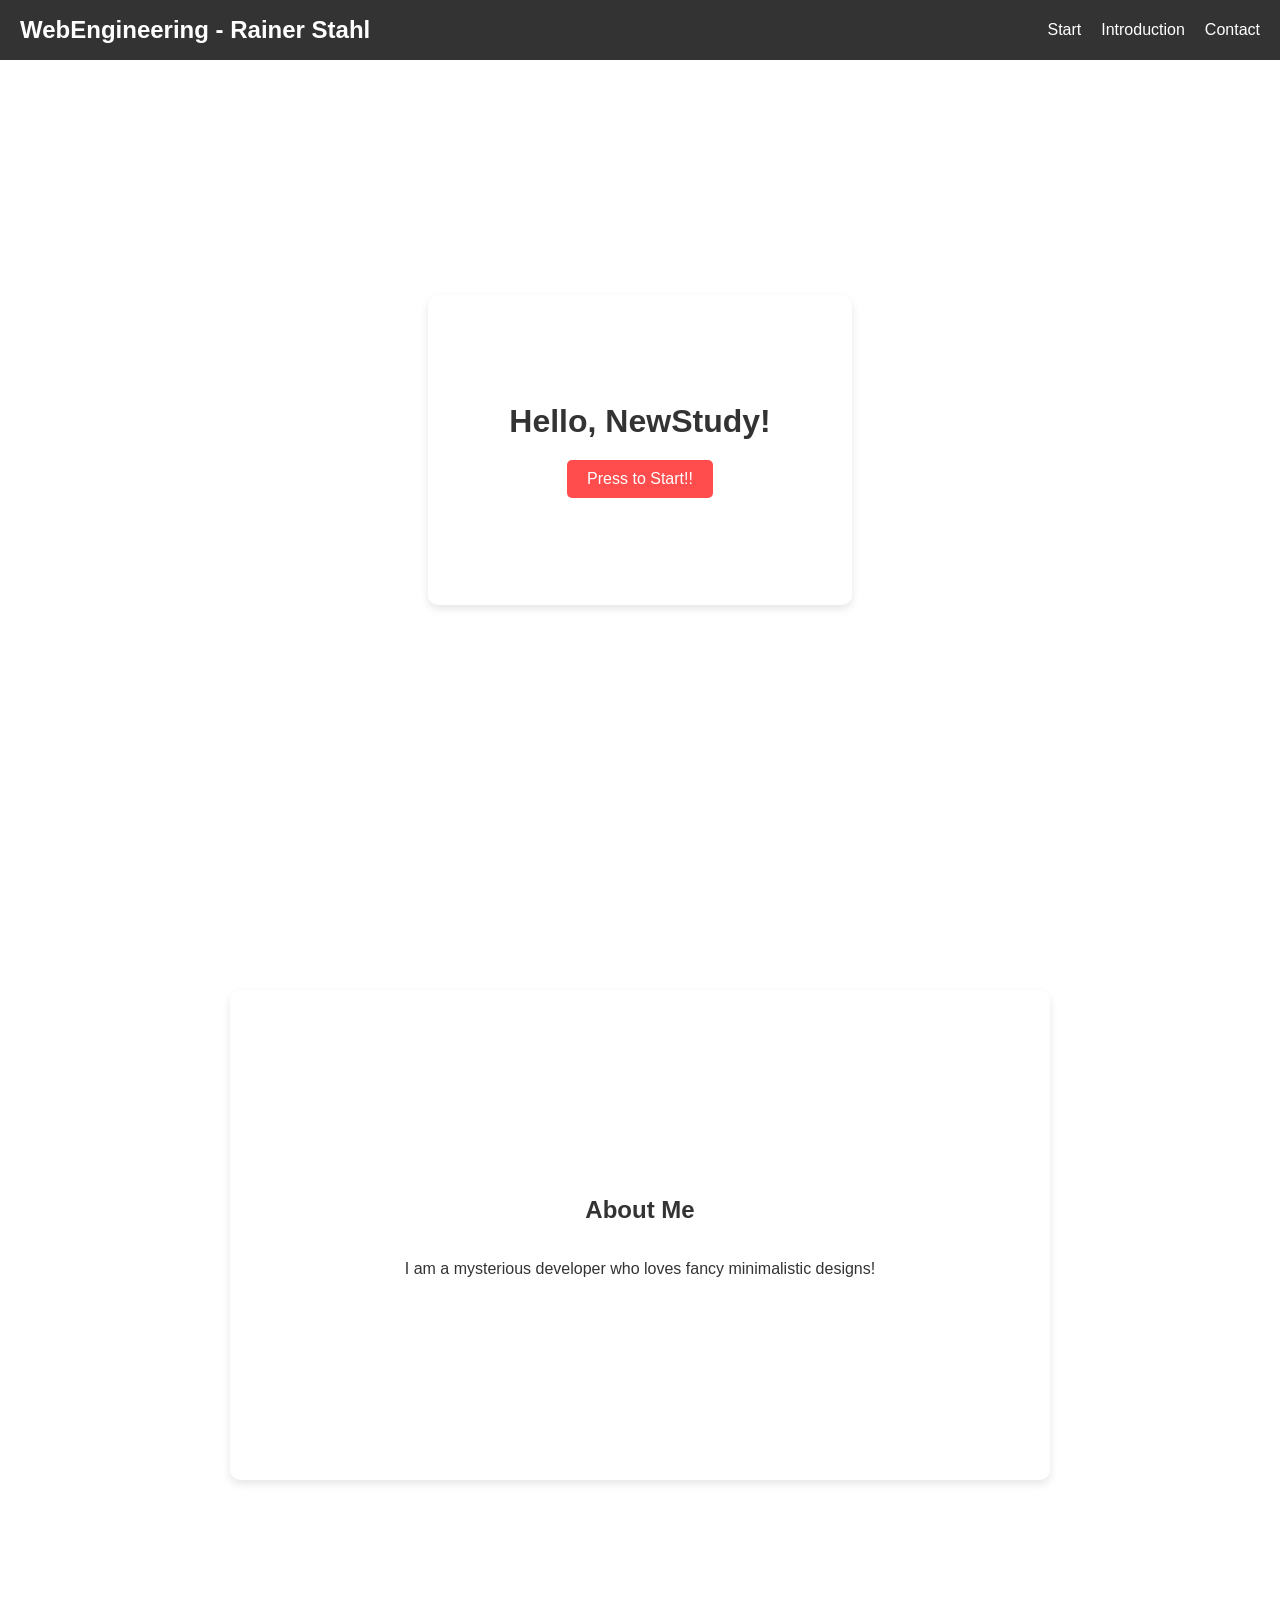
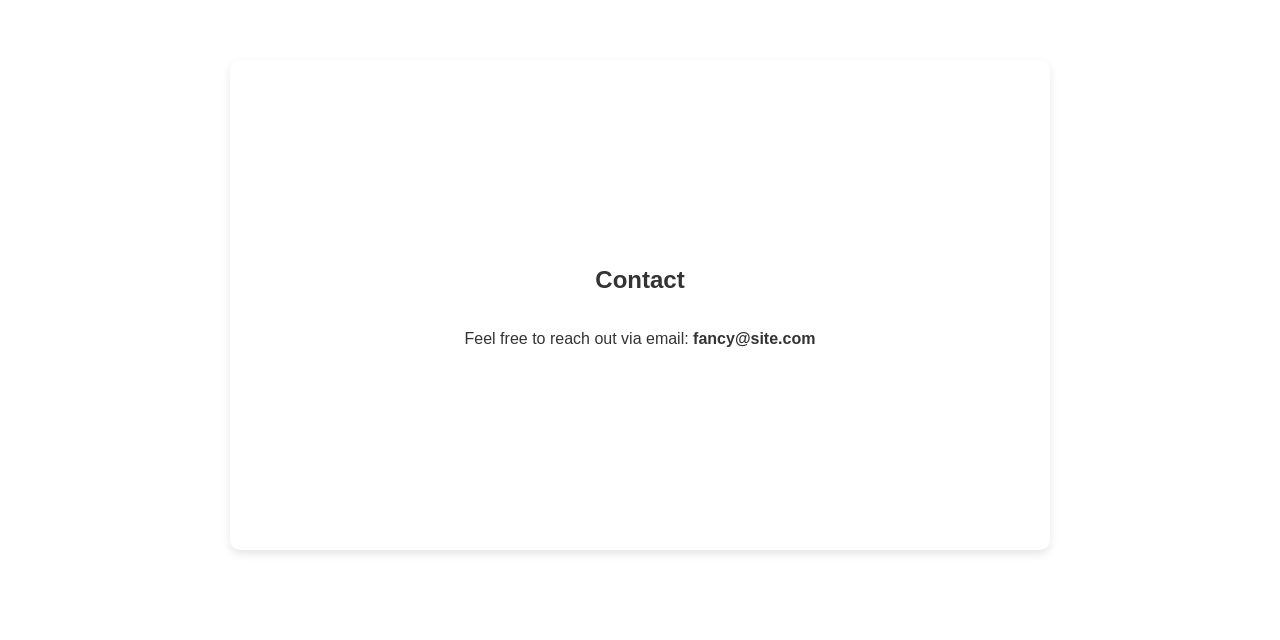
==== index.html @ 2dff8573 "Initial Commit" ====
<!DOCTYPE html>
<html lang="en">
<head>
  <meta charset="UTF-8" />
  <meta name="viewport" content="width=device-width, initial-scale=1.0"/>
  <title>About me! Assignment</title>
  <!-- Link to your external stylesheet -->
  <link rel="stylesheet" href="styles.css" />
</head>
<body>
  <!-- Navigation Bar -->
  <nav>
    <div class="logo">WebEngineering - Rainer Stahl</div>
    <ul>
      <li><a href="#home">Start</a></li>
      <li><a href="#about">Introduction</a></li>
      <li><a href="#contact">Contact</a></li>
      </li>
    </ul>
  </nav>

  <!-- FIRST PAGE -->
<div id="home-section">
  <div id="container">
    <div id="content-box">
      <h1>Hello, NewStudy!</h1>
      <button class="scroll-button">Press to Start!!</button>
    </div>
  </div>
</div>

<!-- ADDITIONAL CONTENT BOXES -->
<div id="about" class="content-section hidden">
  <h2>About Me</h2>
  <p>I am a mysterious developer who loves fancy minimalistic designs!</p>
  <button class="scroll-button">Jump to exercises</button>
</div>

<div id="contact" class="content-section hidden">
  <h2>Contact</h2>
  <p>Feel free to reach out via email: <strong>fancy@site.com</strong></p>
</div>


  <!-- JavaScript file -->
  <script src="scripts.js"></script>
</body>
</html>
---- styles.css ----
/* 1) Reset default margins/paddings */
html, body {
  margin: 0;
  padding: 0;
  box-sizing: border-box;
}

/* 2) Body fills the viewport; fix the background image */
body {
  min-height: 100vh;
  display: flex;
  flex-direction: column;

  /* Background image setup */
  background-image: url('https://img.freepik.com/free-vector/dark-hexagonal-background-with-gradient-color_79603-1409.jpg');
  background-size: cover;
  background-position: center;
  background-repeat: no-repeat;
  background-attachment: fixed;

  font-family: Arial, sans-serif;
}

/* 3) Navigation bar fixed at the top */
nav {
  background-color: rgba(0, 0, 0, 0.8);
  color: #fff;
  height: 60px;

  position: fixed;
  top: 0;
  left: 0;
  right: 0;

  display: flex;
  justify-content: space-between;
  align-items: center;

  padding: 0 20px;
  z-index: 999;
}

nav .logo {
  font-size: 1.5em;
  font-weight: bold;
}

nav ul {
  list-style: none;
  margin: 0;
  padding: 0;
  display: flex;
  gap: 20px;
}

nav ul li {
  display: inline;
}

/* Make nav links look like clickable items */
nav ul li a,
.nav-button {
  color: #fff;
  text-decoration: none;
  font-size: 1em;
  transition: color 0.3s ease;
  border: none;
  background: none;
  cursor: pointer;
  padding: 0;
  margin: 0;
}

nav ul li a:hover,
.nav-button:hover {
  color: #ffa500;
}

/* 4) Home section: fill the viewport */
#home-section {
  min-height: 100vh;
  /* This ensures the background or container fills the page. */
  display: flex;
  flex-direction: column;
  justify-content: center;
  align-items: center;
}


/* Make sure container is centered within that viewport space */
#container {
  /* Remove padding-top: 60px if you're handling it at #home-section */
  display: flex;
  justify-content: center;
  align-items: center;
}


/* 5) Main content box for the home section */
#content-box {
  width: 30vw;
  height: 30vh;
  display: flex;
  justify-content: center;
  flex-direction: column;
  align-items: center;
  text-align: center;
  padding: 20px;
  background: rgba(255, 255, 255, 1);
  border-radius: 10px;
  box-shadow: 0 4px 8px rgba(0, 0, 0, 0.1);
}

h1 {
  color: #333;
  margin-bottom: 10px;
}

/* NextButton */
button {
  padding: 10px 20px;
  margin-top: 10px;
  margin-bottom: 20px;
  border: none;
  background-color: #ff4d4d;
  color: white;
  cursor: pointer;
  font-size: 16px;
  border-radius: 5px;
  transition: background-color 0.3s;
}

button:hover {
  background-color: #e74c3c;
}

/* 7) Additional Content Boxes - hidden by default, slide in on scroll */
.content-section {
  /* Large centered box with golden ratio width ~ 61.8% */
  width: 61vw; /* Matches new size */
  height: 50vh; /* Matches new size */
  display: flex;
  justify-content: center;
  align-items: center;
  margin: 10vh auto; /* Adds spacing for scroll effect */
  padding: 20px;
  flex-direction: column;

  /* Similar style as #content-box */
  background: rgba(255, 255, 255, 1);
  border-radius: 10px;
  box-shadow: 0 4px 8px rgba(0, 0, 0, 0.1);

  text-align: center;
  color: #333;
}

/* Start hidden and slightly "below" (or you could do left/right) */
.hidden {
  opacity: 0;
  transform: translateY(20vh); /* Move from below */
  transition: opacity 0.8s ease, transform 0.8s ease;
}

/* When visible, transition to fully visible, no offset */
.visible {
  opacity: 1;
  transform: translateY(0);
}

/* Optional smooth scrolling for in-page anchor links */
html {
  scroll-behavior: smooth;
}
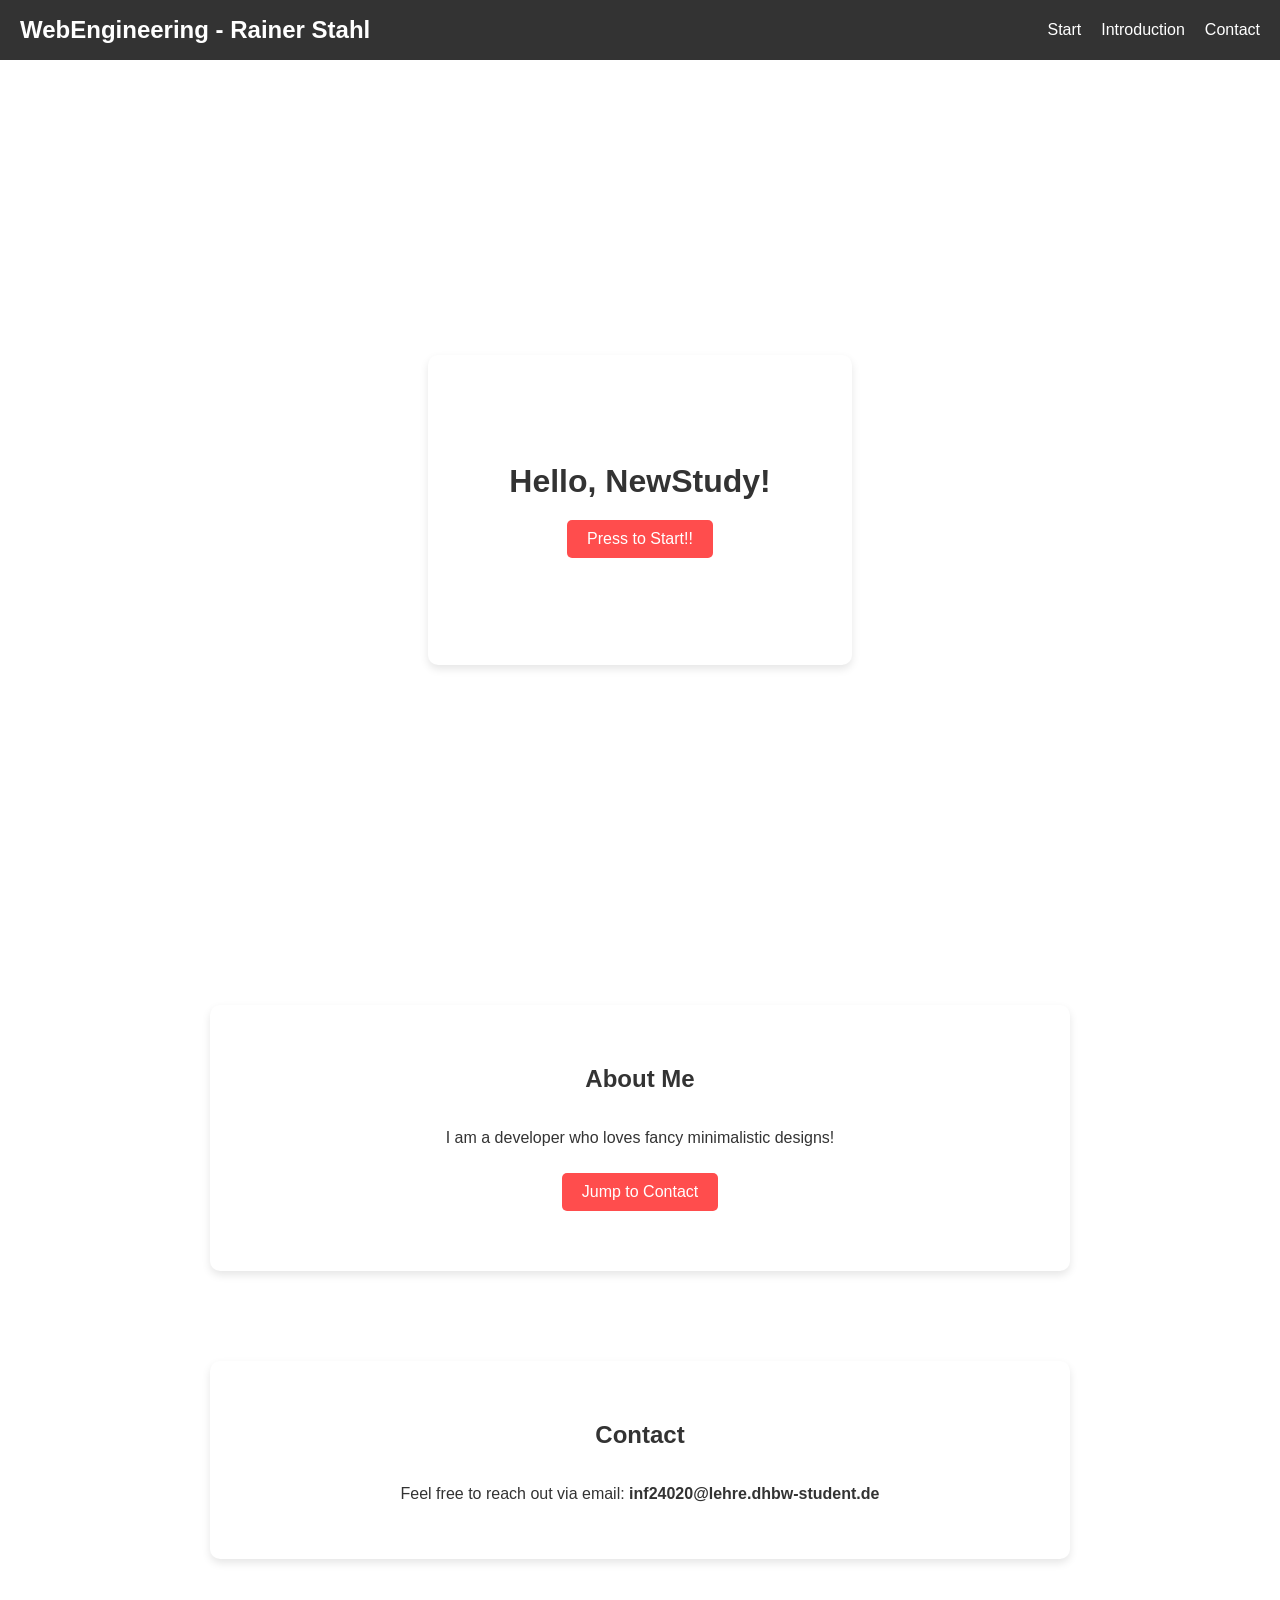
==== commit 97ad4e4e: "Improved Design" ====
--- a/index.html
+++ b/index.html
@@ -3,46 +3,44 @@
 <head>
   <meta charset="UTF-8" />
   <meta name="viewport" content="width=device-width, initial-scale=1.0"/>
-  <title>About me! Assignment</title>
-  <!-- Link to your external stylesheet -->
+  <title>About Me! Assignment</title>
   <link rel="stylesheet" href="styles.css" />
+  <script src="scripts.js"></script>
+  <script src="PageNavigator.js"></script>
 </head>
 <body>
   <!-- Navigation Bar -->
   <nav>
     <div class="logo">WebEngineering - Rainer Stahl</div>
     <ul>
-      <li><a href="#home">Start</a></li>
+      <li><a href="#home-section">Start</a></li>
       <li><a href="#about">Introduction</a></li>
       <li><a href="#contact">Contact</a></li>
-      </li>
     </ul>
   </nav>
 
   <!-- FIRST PAGE -->
-<div id="home-section">
-  <div id="container">
+  <div id="home-section">
     <div id="content-box">
       <h1>Hello, NewStudy!</h1>
+      <!-- Same scroll-button class as the others -->
       <button class="scroll-button">Press to Start!!</button>
     </div>
   </div>
-</div>
 
-<!-- ADDITIONAL CONTENT BOXES -->
-<div id="about" class="content-section hidden">
-  <h2>About Me</h2>
-  <p>I am a mysterious developer who loves fancy minimalistic designs!</p>
-  <button class="scroll-button">Jump to exercises</button>
-</div>
+  <!-- ADDITIONAL CONTENT BOXES -->
+  <div id="about" class="content-section hidden">
+    <h2>About Me</h2>
+    <p>I am a developer who loves fancy minimalistic designs!</p>
+    <button class="scroll-button">Jump to Contact</button>
+  </div>
 
-<div id="contact" class="content-section hidden">
-  <h2>Contact</h2>
-  <p>Feel free to reach out via email: <strong>fancy@site.com</strong></p>
-</div>
+  <div id="contact" class="content-section hidden">
+    <h2>Contact</h2>
+    <p>Feel free to reach out via email: <strong>inf24020@lehre.dhbw-student.de</strong></p>
+    <button class="scroll-button">No More Sections</button> <!-- Will be hidden in JS -->
+  </div>
 
-
-  <!-- JavaScript file -->
-  <script src="scripts.js"></script>
+  
 </body>
 </html>
--- a/styles.css
+++ b/styles.css
@@ -5,7 +5,7 @@
   box-sizing: border-box;
 }
 
-/* 2) Body fills the viewport; fix the background image */
+/* 2) Body with full height; background image is fixed */
 body {
   min-height: 100vh;
   display: flex;
@@ -28,9 +28,7 @@
   height: 60px;
 
   position: fixed;
-  top: 0;
-  left: 0;
-  right: 0;
+  top: 0; left: 0; right: 0;
 
   display: flex;
   justify-content: space-between;
@@ -53,11 +51,6 @@
   gap: 20px;
 }
 
-nav ul li {
-  display: inline;
-}
-
-/* Make nav links look like clickable items */
 nav ul li a,
 .nav-button {
   color: #fff;
@@ -67,8 +60,6 @@
   border: none;
   background: none;
   cursor: pointer;
-  padding: 0;
-  margin: 0;
 }
 
 nav ul li a:hover,
@@ -76,35 +67,26 @@
   color: #ffa500;
 }
 
-/* 4) Home section: fill the viewport */
+/* 4) Home section: fill the viewport; center its contents */
 #home-section {
-  min-height: 100vh;
-  /* This ensures the background or container fills the page. */
+  min-height: 100vh; /* fills entire viewport */
   display: flex;
   flex-direction: column;
   justify-content: center;
   align-items: center;
+  padding-top: 60px; /* ensures content isn't behind the fixed navbar */
 }
 
-
-/* Make sure container is centered within that viewport space */
-#container {
-  /* Remove padding-top: 60px if you're handling it at #home-section */
+/* 5) Main content box in the home section */
+#content-box {
+  width: 30vw;
+  min-height: 30vh;
   display: flex;
+  flex-direction: column;
   justify-content: center;
   align-items: center;
-}
+  text-align: center;
 
-
-/* 5) Main content box for the home section */
-#content-box {
-  width: 30vw;
-  height: 30vh;
-  display: flex;
-  justify-content: center;
-  flex-direction: column;
-  align-items: center;
-  text-align: center;
   padding: 20px;
   background: rgba(255, 255, 255, 1);
   border-radius: 10px;
@@ -116,7 +98,7 @@
   margin-bottom: 10px;
 }
 
-/* NextButton */
+/* Buttons */
 button {
   padding: 10px 20px;
   margin-top: 10px;
@@ -134,41 +116,38 @@
   background-color: #e74c3c;
 }
 
-/* 7) Additional Content Boxes - hidden by default, slide in on scroll */
+/* 6) Additional Content Sections: hidden by default, revealed on scroll */
 .content-section {
-  /* Large centered box with golden ratio width ~ 61.8% */
-  width: 61vw; /* Matches new size */
-  height: 50vh; /* Matches new size */
+  /* Let height expand naturally to fit content by removing fixed 50vh. */
+  width: 61vw;
+  margin: 5vh auto; /* a bit less margin so the section is more visible */
+  padding: 40px;    /* more comfortable padding */
   display: flex;
-  justify-content: center;
+  flex-direction: column;
   align-items: center;
-  margin: 10vh auto; /* Adds spacing for scroll effect */
-  padding: 20px;
-  flex-direction: column;
+  text-align: center;
 
-  /* Similar style as #content-box */
   background: rgba(255, 255, 255, 1);
   border-radius: 10px;
   box-shadow: 0 4px 8px rgba(0, 0, 0, 0.1);
 
-  text-align: center;
   color: #333;
 }
 
-/* Start hidden and slightly "below" (or you could do left/right) */
+/* Hidden state: starts invisible and shifted downward */
 .hidden {
   opacity: 0;
-  transform: translateY(20vh); /* Move from below */
+  transform: translateY(20vh);
   transition: opacity 0.8s ease, transform 0.8s ease;
 }
 
-/* When visible, transition to fully visible, no offset */
+/* Become fully visible when .visible is added */
 .visible {
   opacity: 1;
   transform: translateY(0);
 }
 
-/* Optional smooth scrolling for in-page anchor links */
+/* Optional smooth scrolling for anchor links */
 html {
   scroll-behavior: smooth;
 }
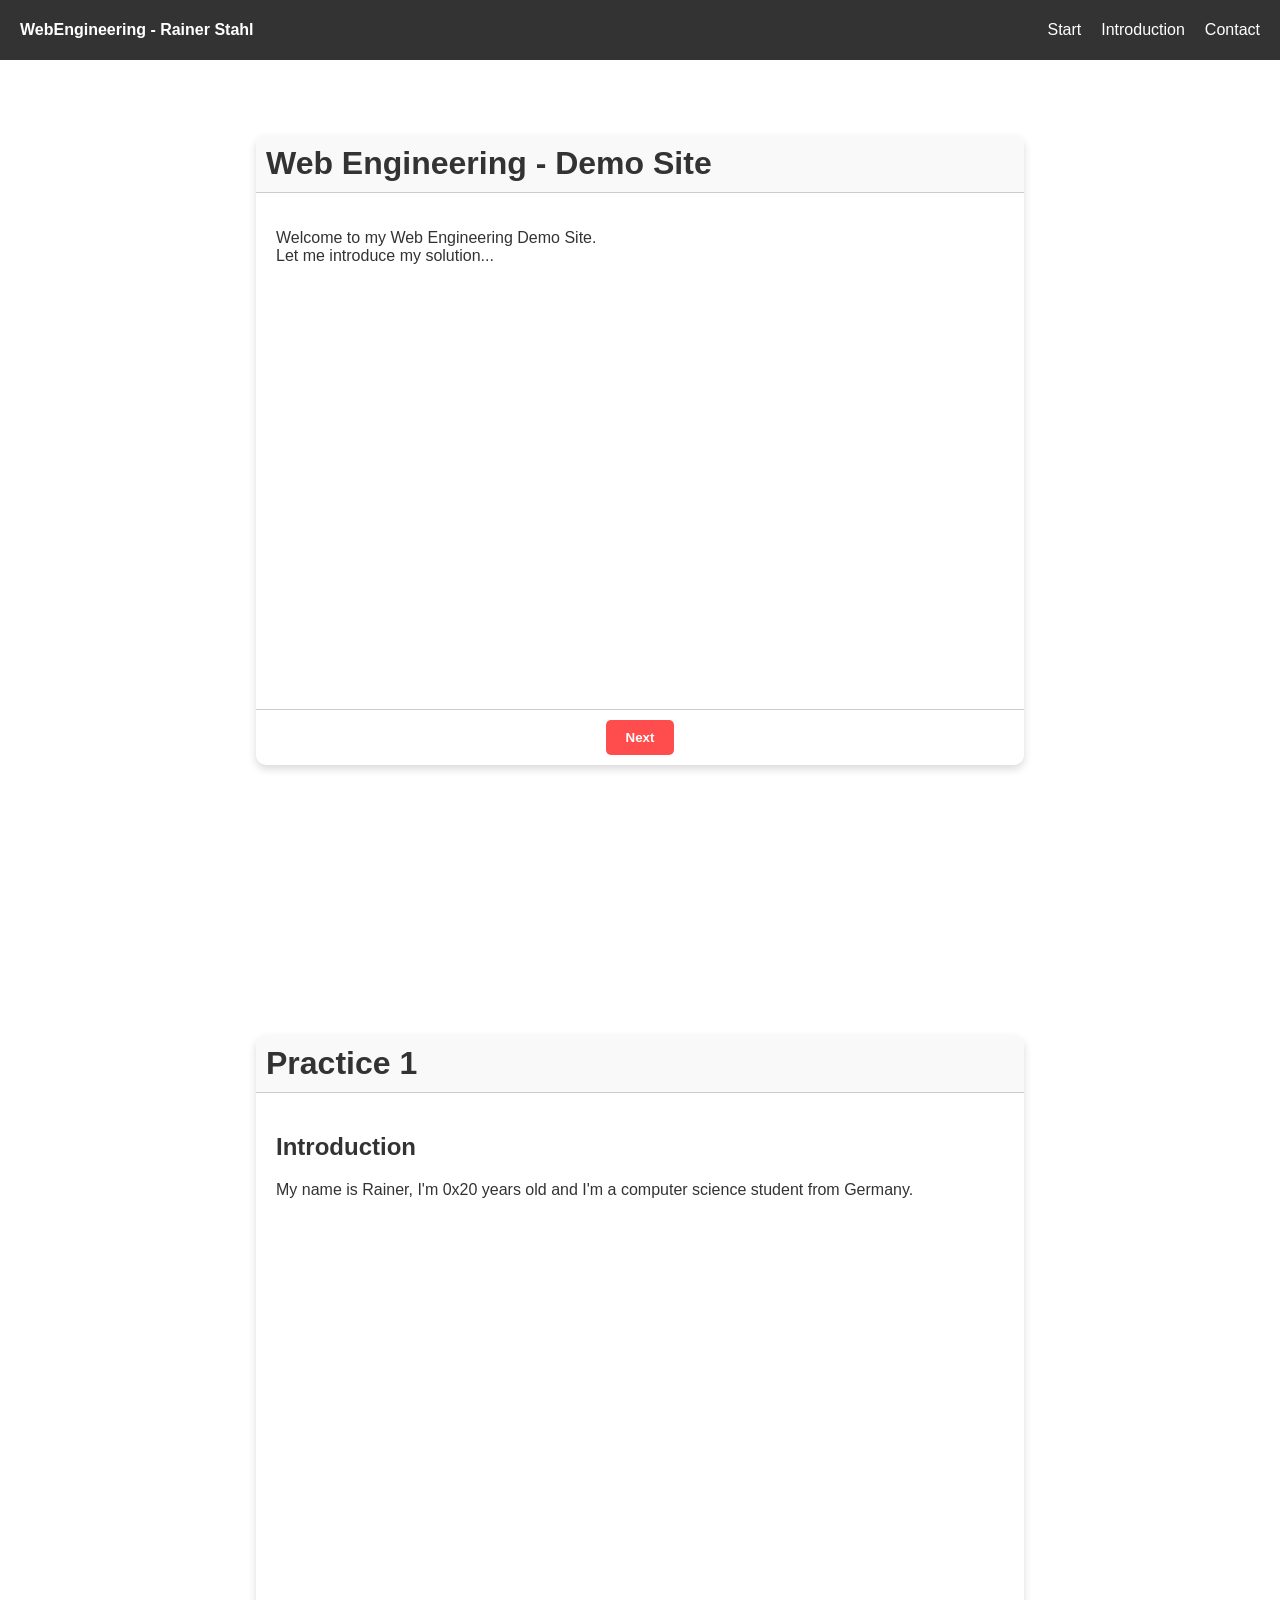
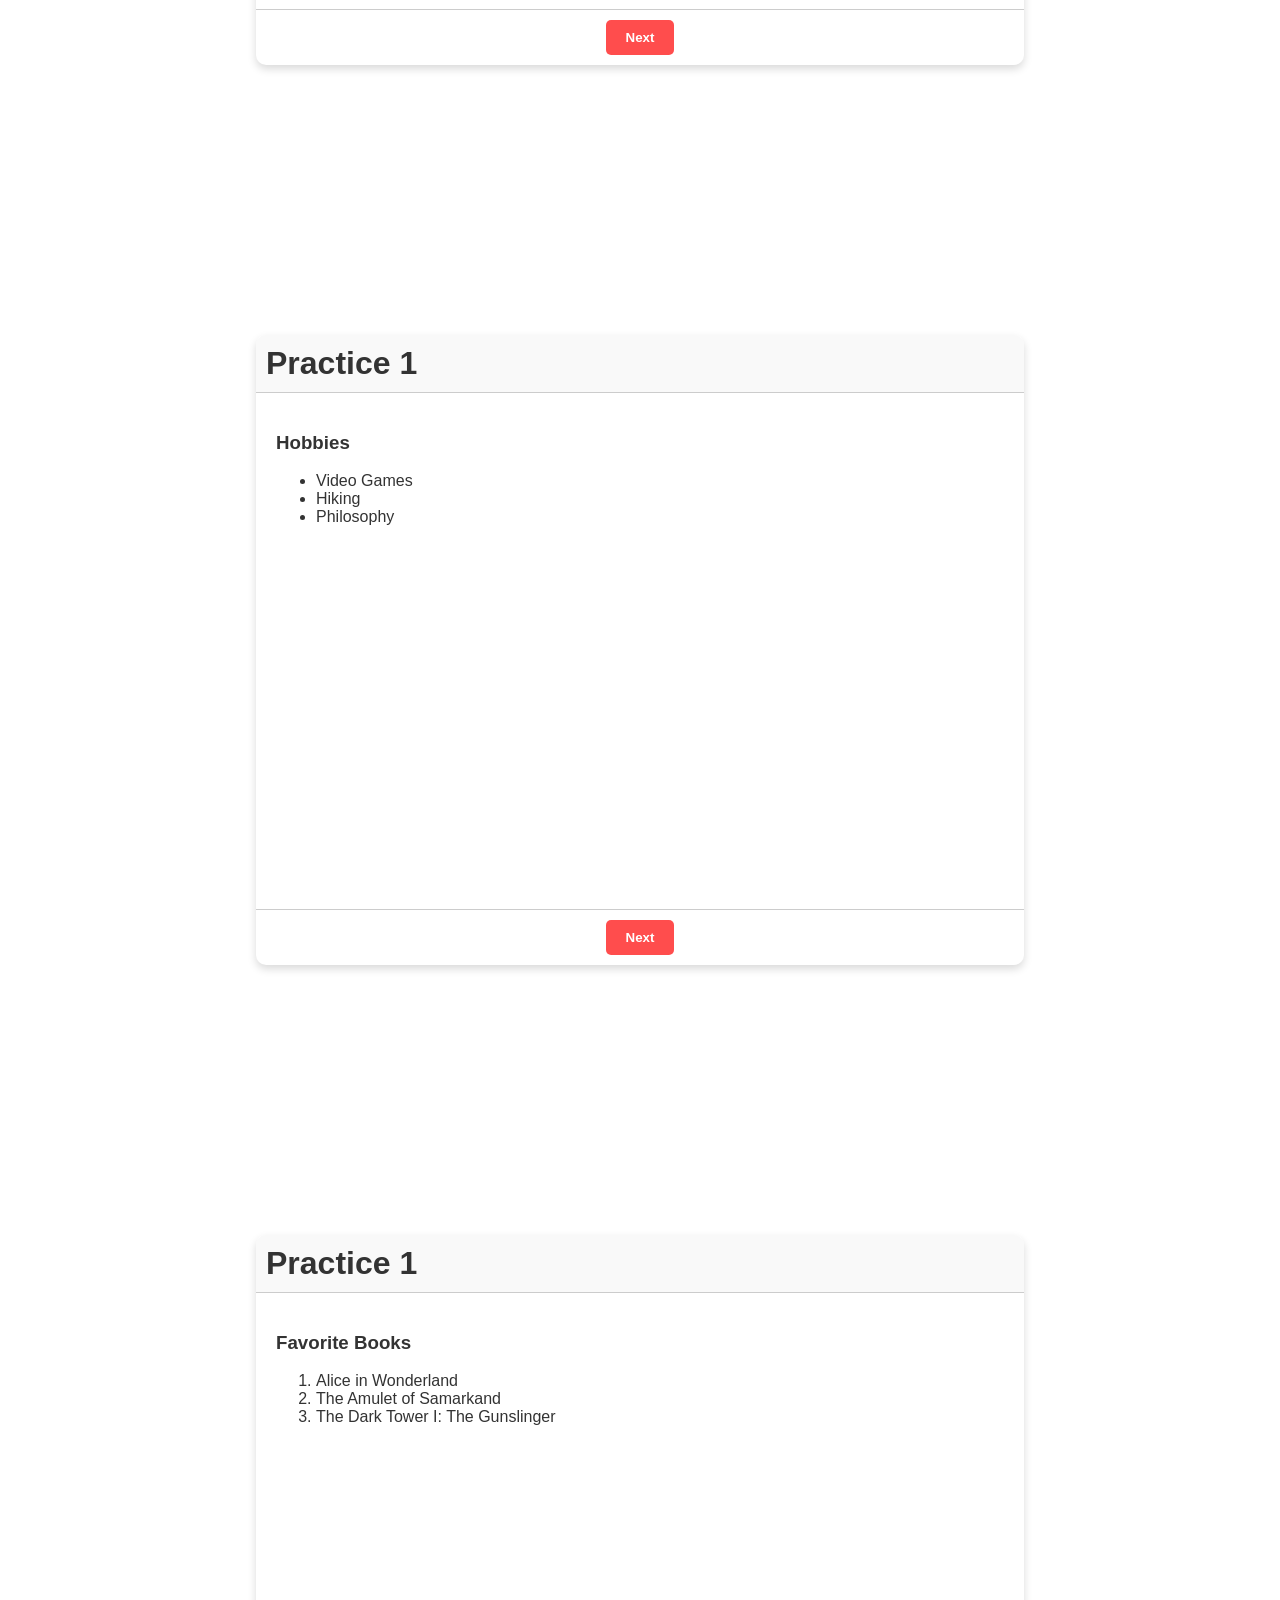
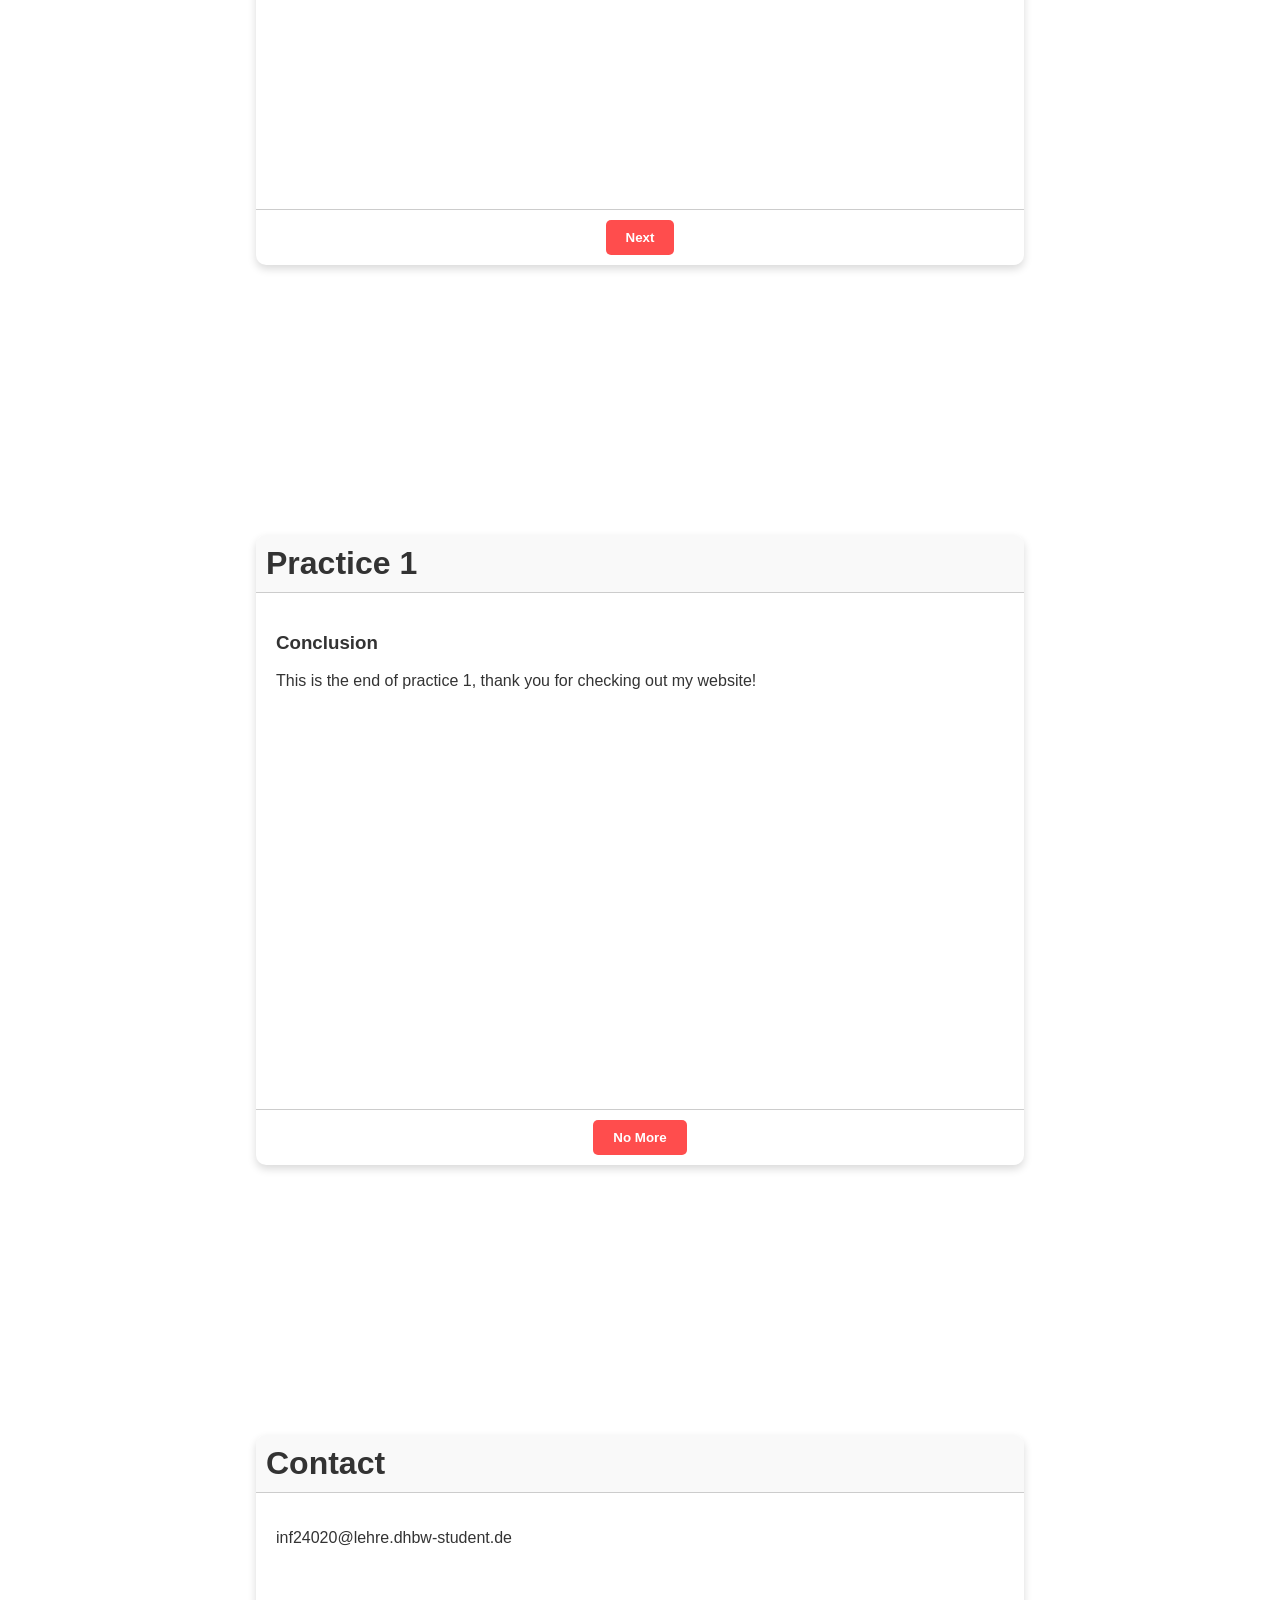
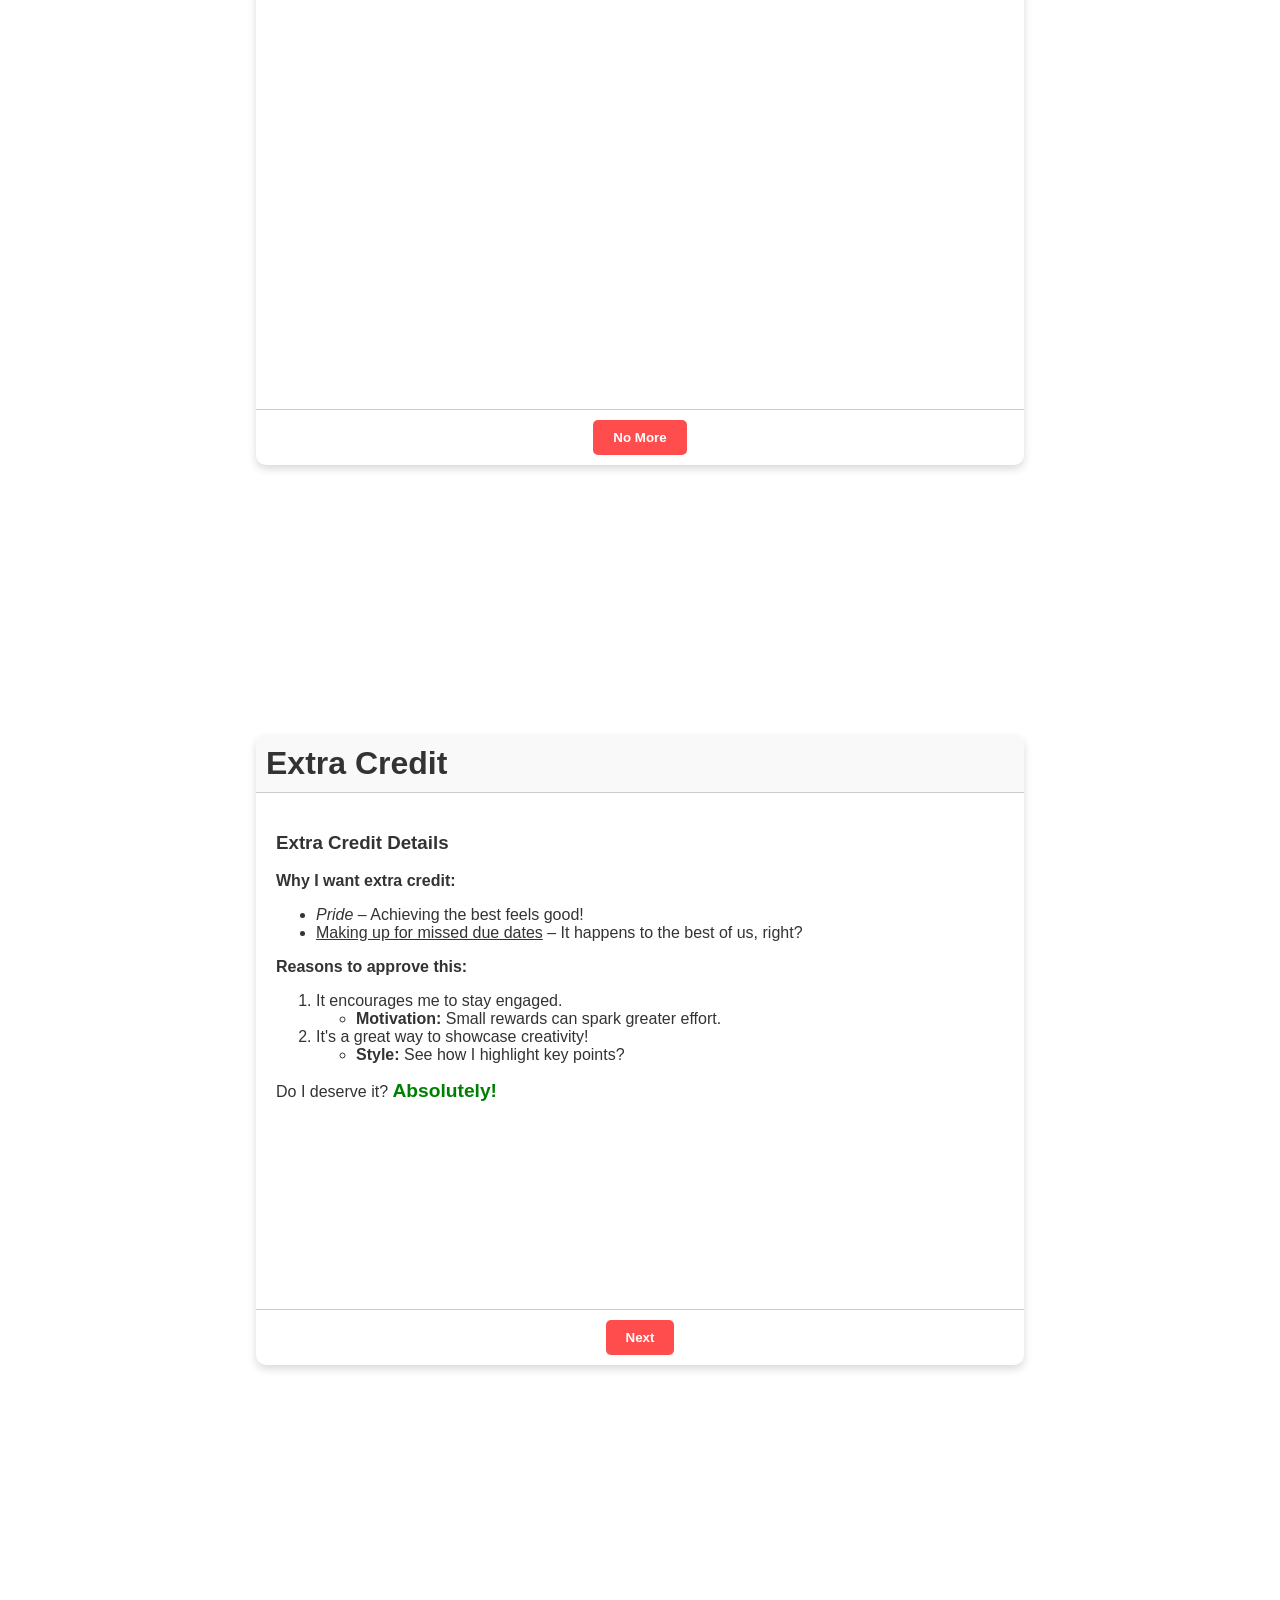
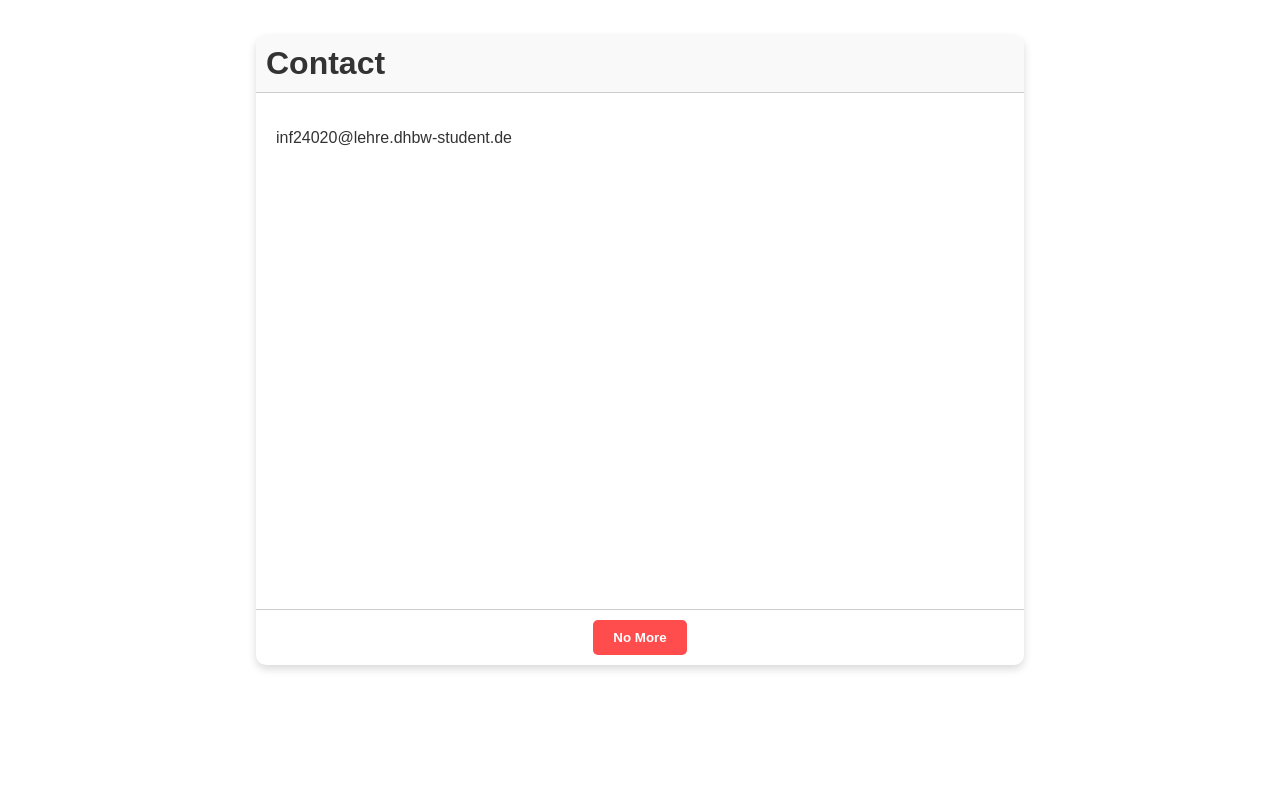
==== commit 4f829b1d: "Solved practice 1" ====
--- a/index.html
+++ b/index.html
@@ -3,44 +3,171 @@
 <head>
   <meta charset="UTF-8" />
   <meta name="viewport" content="width=device-width, initial-scale=1.0"/>
-  <title>About Me! Assignment</title>
+  <title>About me! Assignment</title>
   <link rel="stylesheet" href="styles.css" />
-  <script src="scripts.js"></script>
-  <script src="PageNavigator.js"></script>
+  <script src="PageNavigator.js" defer></script>
 </head>
 <body>
-  <!-- Navigation Bar -->
   <nav>
     <div class="logo">WebEngineering - Rainer Stahl</div>
     <ul>
-      <li><a href="#home-section">Start</a></li>
+      <li><a href="#home">Start</a></li>
       <li><a href="#about">Introduction</a></li>
       <li><a href="#contact">Contact</a></li>
     </ul>
   </nav>
 
-  <!-- FIRST PAGE -->
-  <div id="home-section">
-    <div id="content-box">
-      <h1>Hello, NewStudy!</h1>
-      <!-- Same scroll-button class as the others -->
-      <button class="scroll-button">Press to Start!!</button>
+  <section id="home" class="snap-section">
+    <div class="content-box">
+      <div class="title-area">
+        <!-- First Box Title Updated Here -->
+        <div class="title-text">Web Engineering - Demo Site</div>
+      </div>
+      <div class="main-content">
+        <!-- Put your own content here -->
+        <p>Welcome to my Web Engineering Demo Site. <br> Let me introduce my solution...</p>
+      </div>
+      <div class="button-area">
+        <button class="scroll-button">Next</button>
+      </div>
+    </div>
+  </section>
+
+  <section id="practice-1-intro" class="snap-section">
+  <div class="content-box">
+    <div class="title-area">
+      <div class="title-text">Practice 1</div>
+    </div>
+    <div class="main-content">
+      <h2>Introduction</h2>
+      <p>My name is Rainer, I'm 0x20 years old and I'm a computer science student from Germany.</p>
+    </div>
+    <div class="button-area">
+      <button class="scroll-button">Next</button>
     </div>
   </div>
+</section>
+<section id="practice-1-hobbies" class="snap-section">
+  <div class="content-box">
+    <div class="title-area">
+      <div class="title-text">Practice 1</div>
+    </div>
+    <div class="main-content">
+      <h3>Hobbies</h3>
+      <ul>
+        <li>Video Games</li>
+        <li>Hiking</li>
+        <li>Philosophy</li>
+      </ul>
+    </div>
+    <div class="button-area">
+      <button class="scroll-button">Next</button>
+    </div>
+  </div>
+</section>
 
-  <!-- ADDITIONAL CONTENT BOXES -->
-  <div id="about" class="content-section hidden">
-    <h2>About Me</h2>
-    <p>I am a developer who loves fancy minimalistic designs!</p>
-    <button class="scroll-button">Jump to Contact</button>
+<section id="practice-1-books" class="snap-section">
+  <div class="content-box">
+    <div class="title-area">
+      <div class="title-text">Practice 1</div>
+    </div>
+    <div class="main-content">
+      <h3>Favorite Books</h3>
+      <ol>
+        <li>Alice in Wonderland</li>
+        <li>The Amulet of Samarkand</li>
+        <li>The Dark Tower I: The Gunslinger</li>
+      </ol>
+    </div>
+    <div class="button-area">
+      <button class="scroll-button">Next</button>
+    </div>
   </div>
+</section>
 
-  <div id="contact" class="content-section hidden">
-    <h2>Contact</h2>
-    <p>Feel free to reach out via email: <strong>inf24020@lehre.dhbw-student.de</strong></p>
-    <button class="scroll-button">No More Sections</button> <!-- Will be hidden in JS -->
+<section id="practice-1-conclusion" class="snap-section">
+  <div class="content-box">
+    <div class="title-area">
+      <div class="title-text">Practice 1</div>
+    </div>
+    <div class="main-content">
+      <h3>Conclusion</h3>
+      <p>This is the end of practice 1, thank you for checking out my website!</p>
+    </div>
+    <div class="button-area">
+      <button class="scroll-button">No More</button>
+    </div>
   </div>
+</section>
 
-  
+
+  <section id="contact" class="snap-section">
+    <div class="content-box">
+      <div class="title-area">
+        <div class="title-text">Contact</div>
+      </div>
+      <div class="main-content">
+        <!-- Provide real or example contact info here -->
+        <p>inf24020@lehre.dhbw-student.de</p>
+      </div>
+      <div class="button-area">
+        <button class="scroll-button">No More</button>
+      </div>
+    </div>
+  </section>
 </body>
 </html>
+  <section id="extra-credit" class="snap-section">
+    <div class="content-box">
+      <div class="title-area">
+        <div class="title-text">Extra Credit</div>
+      </div>
+      <div class="main-content">
+        <h3>Extra Credit Details</h3>
+
+        <p><strong>Why I want extra credit:</strong></p>
+        <ul>
+          <li><em>Pride</em> – Achieving the best feels good!</li>
+          <li><u>Making up for missed due dates</u> – It happens to the best of us, right?</li>
+        </ul>
+
+        <p><strong>Reasons to approve this:</strong></p>
+        <ol>
+          <li>
+            It encourages me to stay engaged.
+            <ul>
+              <li><b>Motivation:</b> Small rewards can spark greater effort.</li>
+            </ul>
+          </li>
+          <li>
+            It's a great way to showcase creativity!
+            <ul>
+              <li><b>Style:</b> See how I highlight key points?</li>
+            </ul>
+          </li>
+        </ol>
+
+        <p>Do I deserve it? <span style="font-size: larger; font-weight: bold; color: green;">Absolutely!</span></p>
+
+      </div>
+      <div class="button-area">
+        <button class="scroll-button">Next</button>
+      </div>
+    </div>
+  </section>
+
+  <section id="contact" class="snap-section">
+    <div class="content-box">
+      <div class="title-area">
+        <div class="title-text">Contact</div>
+      </div>
+      <div class="main-content">
+        <p>inf24020@lehre.dhbw-student.de</p>
+      </div>
+      <div class="button-area">
+        <button class="scroll-button">No More</button>
+      </div>
+    </div>
+  </section>
+</body>
+</html>
--- a/styles.css
+++ b/styles.css
@@ -1,17 +1,18 @@
-/* 1) Reset default margins/paddings */
+/* Reset and basic styling */
 html, body {
   margin: 0;
   padding: 0;
-  box-sizing: border-box;
+  height: 100%;
 }
 
-/* 2) Body with full height; background image is fixed */
+/* 
+  Use scroll-snap on Y-axis, 
+  'mandatory' forces each .snap-section to snap precisely.
+*/
 body {
-  min-height: 100vh;
-  display: flex;
-  flex-direction: column;
-
-  /* Background image setup */
+  scroll-snap-type: y mandatory;
+  overflow-y: scroll;
+  font-family: Arial, sans-serif;
   background-image: url('https://img.freepik.com/free-vector/dark-hexagonal-background-with-gradient-color_79603-1409.jpg');
   background-size: cover;
   background-position: center;
@@ -19,135 +20,119 @@
   background-attachment: fixed;
 
   font-family: Arial, sans-serif;
+  color: #fff;
 }
 
-/* 3) Navigation bar fixed at the top */
+/* Navigation bar */
 nav {
-  background-color: rgba(0, 0, 0, 0.8);
-  color: #fff;
+  position: fixed;
+  top: 0; 
+  left: 0; 
+  right: 0;
   height: 60px;
-
-  position: fixed;
-  top: 0; left: 0; right: 0;
-
+  background: rgba(0, 0, 0, 0.8);
   display: flex;
+  align-items: center;
   justify-content: space-between;
-  align-items: center;
-
   padding: 0 20px;
   z-index: 999;
 }
 
 nav .logo {
-  font-size: 1.5em;
   font-weight: bold;
 }
 
 nav ul {
   list-style: none;
-  margin: 0;
-  padding: 0;
   display: flex;
   gap: 20px;
 }
 
-nav ul li a,
-.nav-button {
+nav ul li a {
+  text-decoration: none;
   color: #fff;
-  text-decoration: none;
-  font-size: 1em;
-  transition: color 0.3s ease;
-  border: none;
-  background: none;
-  cursor: pointer;
+  transition: color 0.3s;
 }
 
-nav ul li a:hover,
-.nav-button:hover {
+nav ul li a:hover {
   color: #ffa500;
 }
 
-/* 4) Home section: fill the viewport; center its contents */
-#home-section {
-  min-height: 100vh; /* fills entire viewport */
+/* Scroll snapping each section to center of viewport */
+.snap-section {
+  scroll-snap-align: center;
+  min-height: 100vh; /* so each section has full screen height */
+  display: flex;
+  align-items: center;
+  justify-content: center;
+  /* optional - you can experiment with padding-top if needed */
+}
+
+.content-box {
+  background: #fff;
+  color: #333;
+  width: 60vw;
+  min-height: 70vh;
+  border-radius: 10px;
+  box-shadow: 0 4px 8px rgba(0,0,0,0.15);
   display: flex;
   flex-direction: column;
-  justify-content: center;
-  align-items: center;
-  padding-top: 60px; /* ensures content isn't behind the fixed navbar */
+  position: relative;
+  justify-content: flex-start;
+  overflow: hidden;
 }
 
-/* 5) Main content box in the home section */
-#content-box {
-  width: 30vw;
-  min-height: 30vh;
-  display: flex;
-  flex-direction: column;
-  justify-content: center;
-  align-items: center;
-  text-align: center;
 
-  padding: 20px;
-  background: rgba(255, 255, 255, 1);
-  border-radius: 10px;
-  box-shadow: 0 4px 8px rgba(0, 0, 0, 0.1);
+.title-area {
+  flex: 0 0 auto; /* No growth/shrinking */
+  border-bottom: 1px solid #ccc; /* Optional decorative line */
+  background-color: #f9f9f9; /* Optional background for contrast */
+  padding: 0; /* Padding handled by .title-text */
 }
 
-h1 {
-  color: #333;
-  margin-bottom: 10px;
+.title-text {
+  font-size: 2rem; /* Large font size */
+  font-weight: bold; /* Bold font */
+  text-align: left; /* Left-aligned */
+  padding: 10px; /* Add some padding around */
+  margin: 0; /* Remove any default margins */
+  color: #333; /* Darker text color for readability */
 }
 
-/* Buttons */
+
+.main-content {
+  flex: 1;
+  overflow: auto;
+  padding: 20px;
+}
+
+
+/* Button area: anchored at the bottom center */
+.button-area {
+  flex: 0 0 auto;
+  text-align: center;
+  padding: 10px 0;
+  border-top: 1px solid #ccc;
+}
+
+/* Styling the button */
 button {
+  border: none;
   padding: 10px 20px;
-  margin-top: 10px;
-  margin-bottom: 20px;
-  border: none;
-  background-color: #ff4d4d;
-  color: white;
+  background: #ff4d4d;
+  color: #fff;
+  border-radius: 5px;
   cursor: pointer;
-  font-size: 16px;
-  border-radius: 5px;
-  transition: background-color 0.3s;
+  font-weight: bold;
 }
 
 button:hover {
-  background-color: #e74c3c;
+  background: #e74c3c;
 }
 
-/* 6) Additional Content Sections: hidden by default, revealed on scroll */
-.content-section {
-  /* Let height expand naturally to fit content by removing fixed 50vh. */
-  width: 61vw;
-  margin: 5vh auto; /* a bit less margin so the section is more visible */
-  padding: 40px;    /* more comfortable padding */
-  display: flex;
-  flex-direction: column;
-  align-items: center;
-  text-align: center;
-
-  background: rgba(255, 255, 255, 1);
-  border-radius: 10px;
-  box-shadow: 0 4px 8px rgba(0, 0, 0, 0.1);
-
-  color: #333;
+/* Responsive tweak for narrower screens */
+@media (max-width: 600px) {
+  .content-box {
+    width: 80vw;
+  }
 }
-
-/* Hidden state: starts invisible and shifted downward */
-.hidden {
-  opacity: 0;
-  transform: translateY(20vh);
-  transition: opacity 0.8s ease, transform 0.8s ease;
-}
-
-/* Become fully visible when .visible is added */
-.visible {
-  opacity: 1;
-  transform: translateY(0);
-}
-
-/* Optional smooth scrolling for anchor links */
-html {
-  scroll-behavior: smooth;
-}
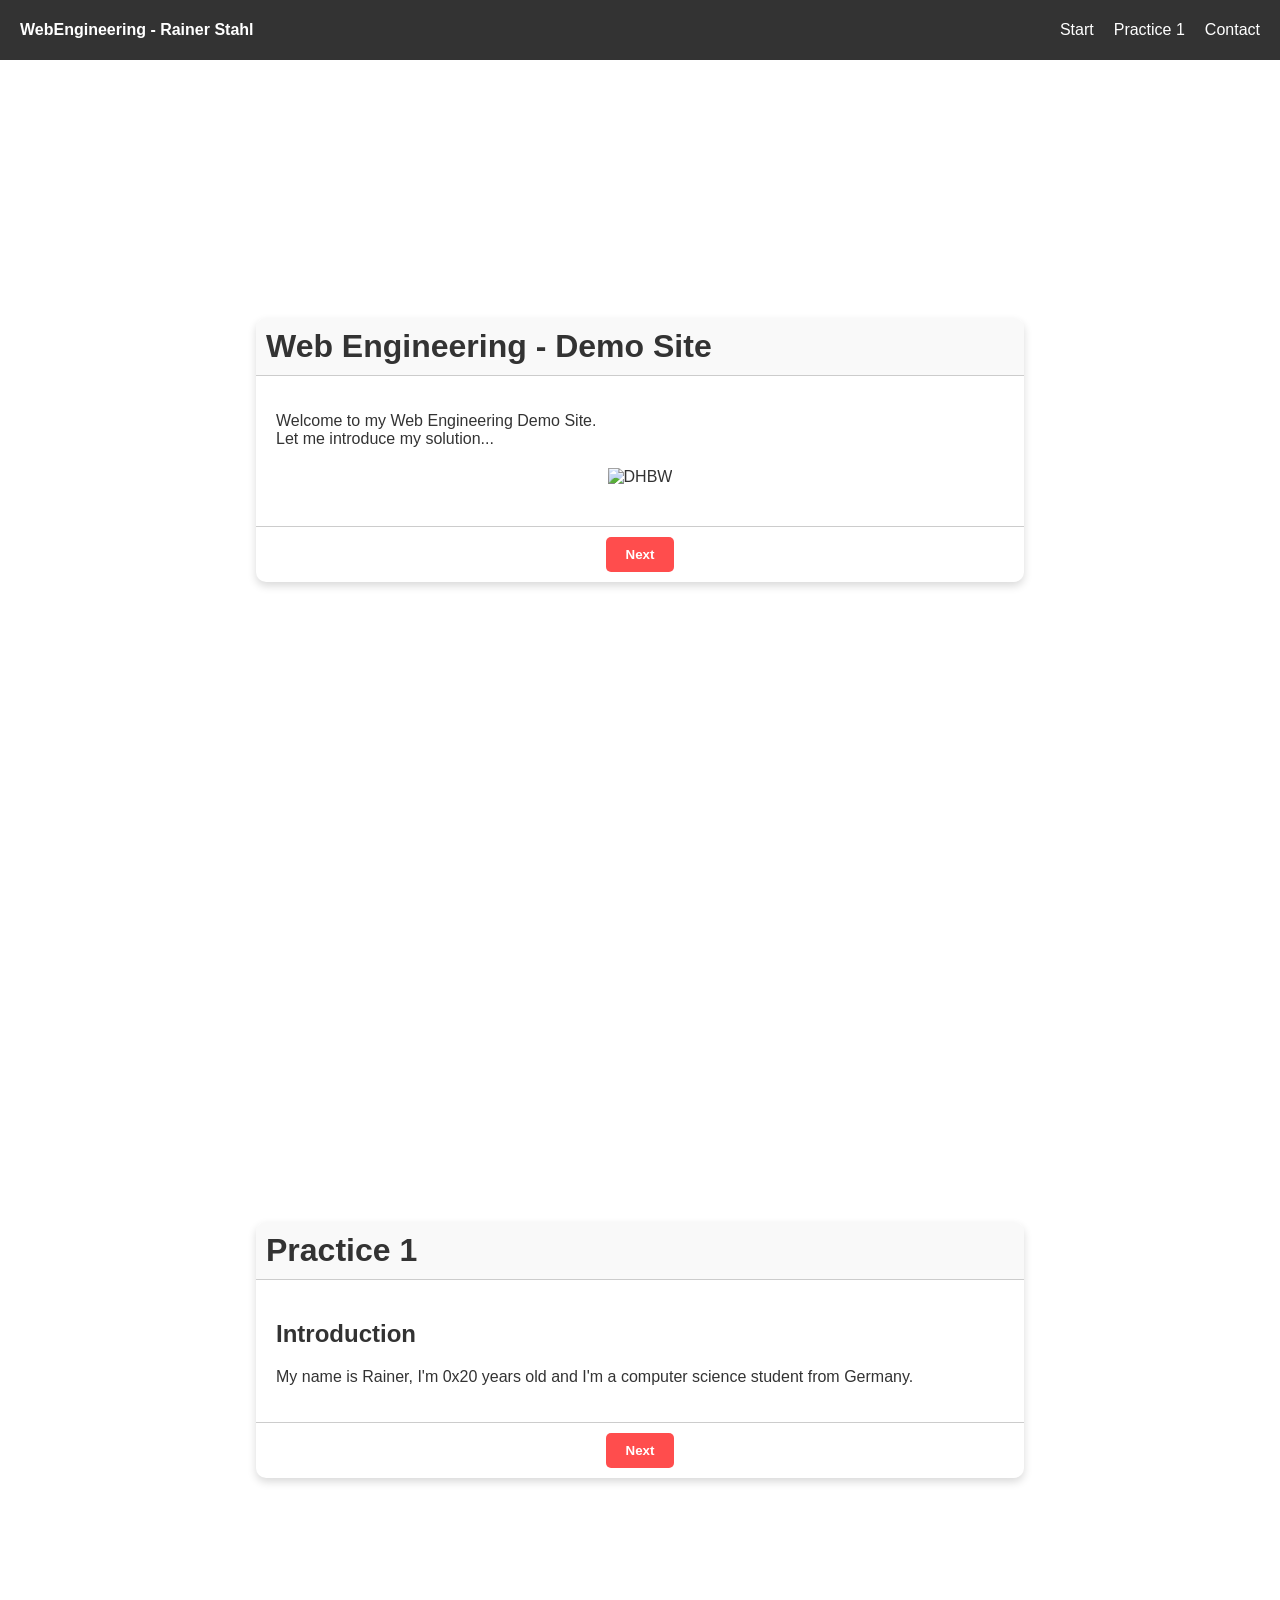
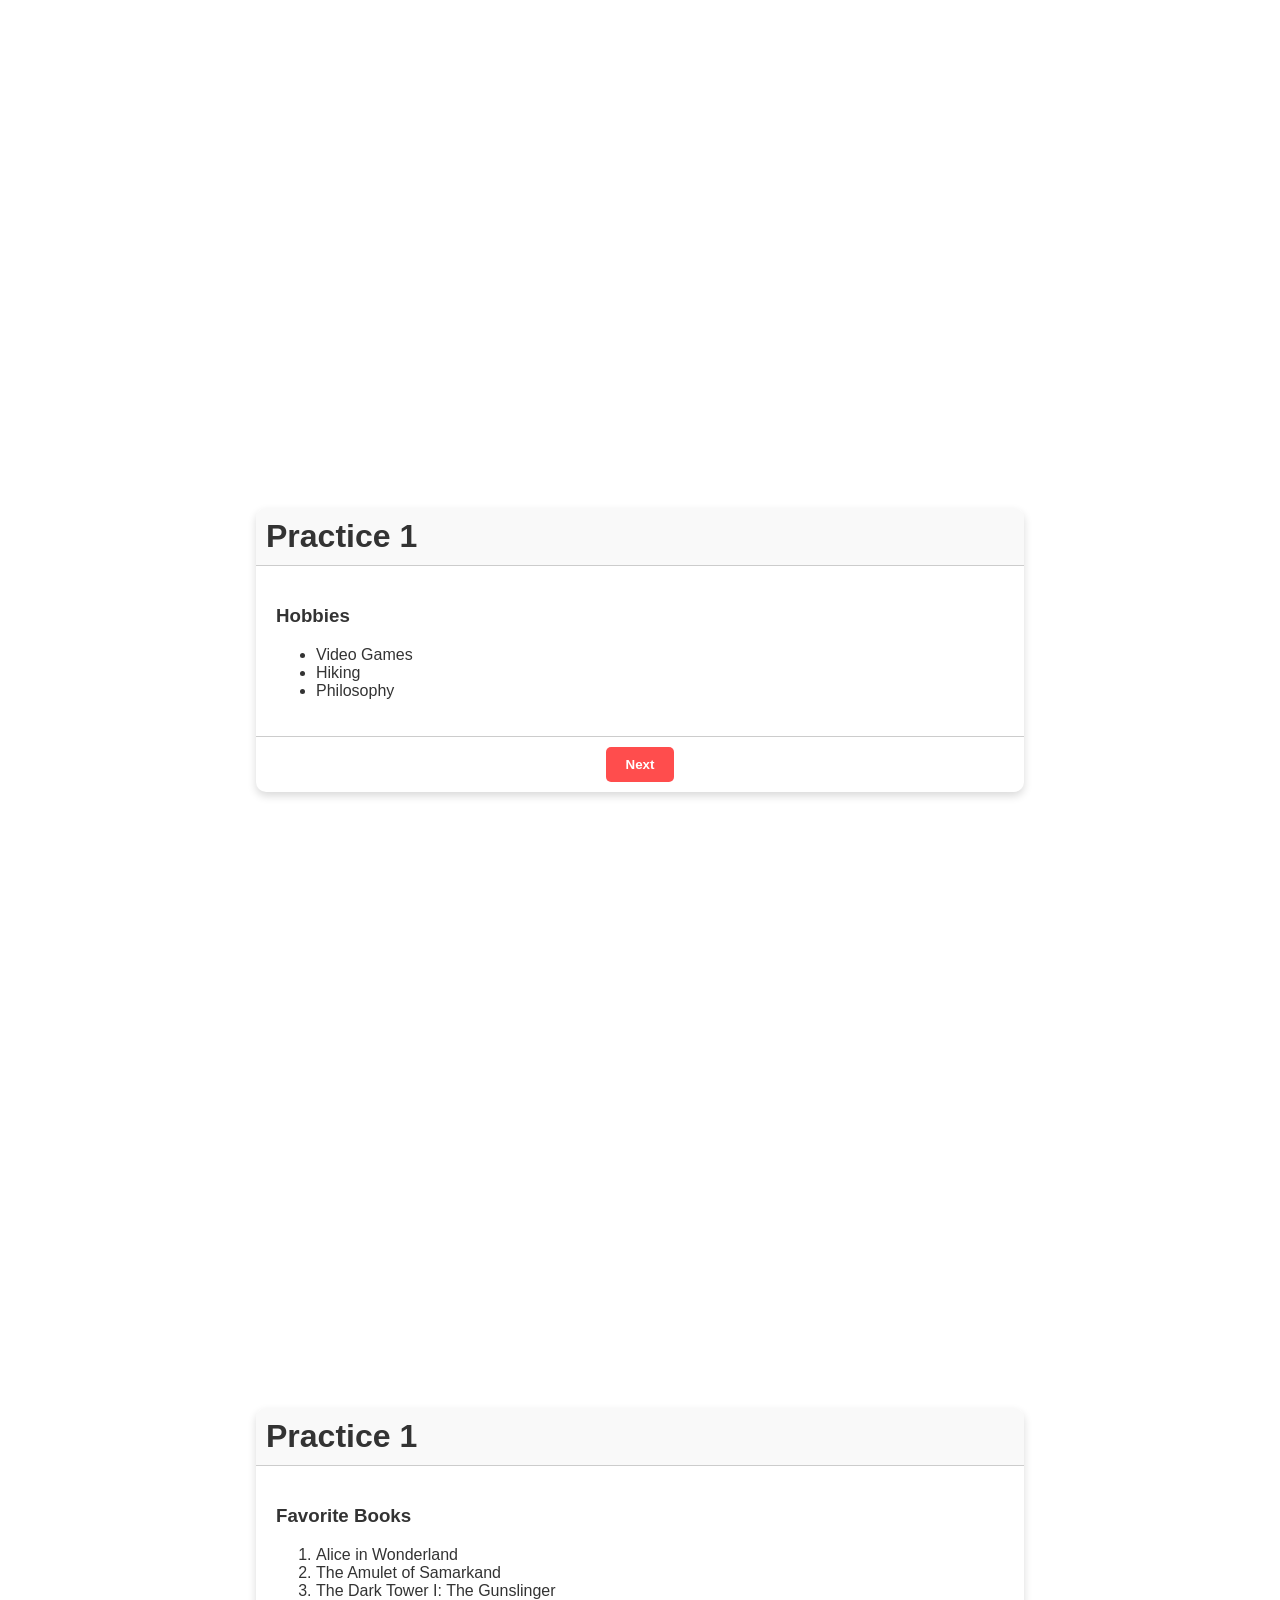
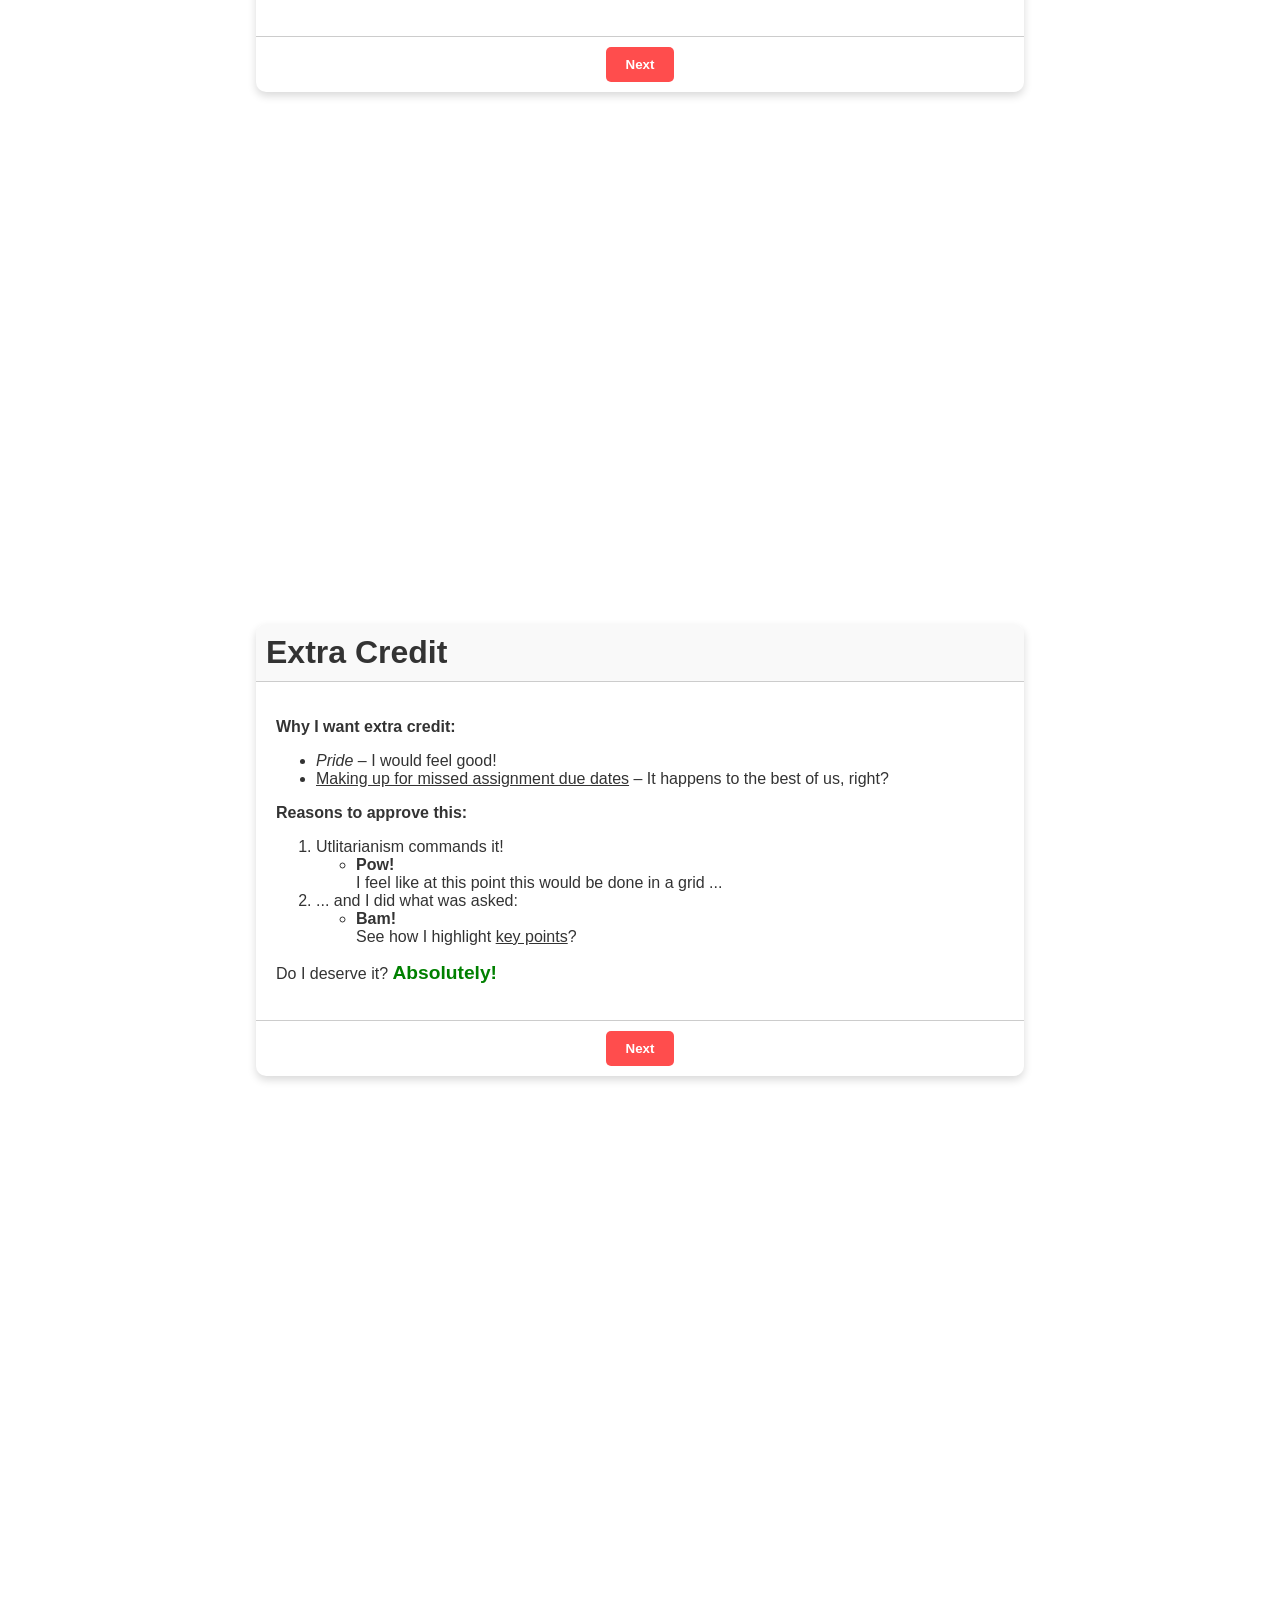
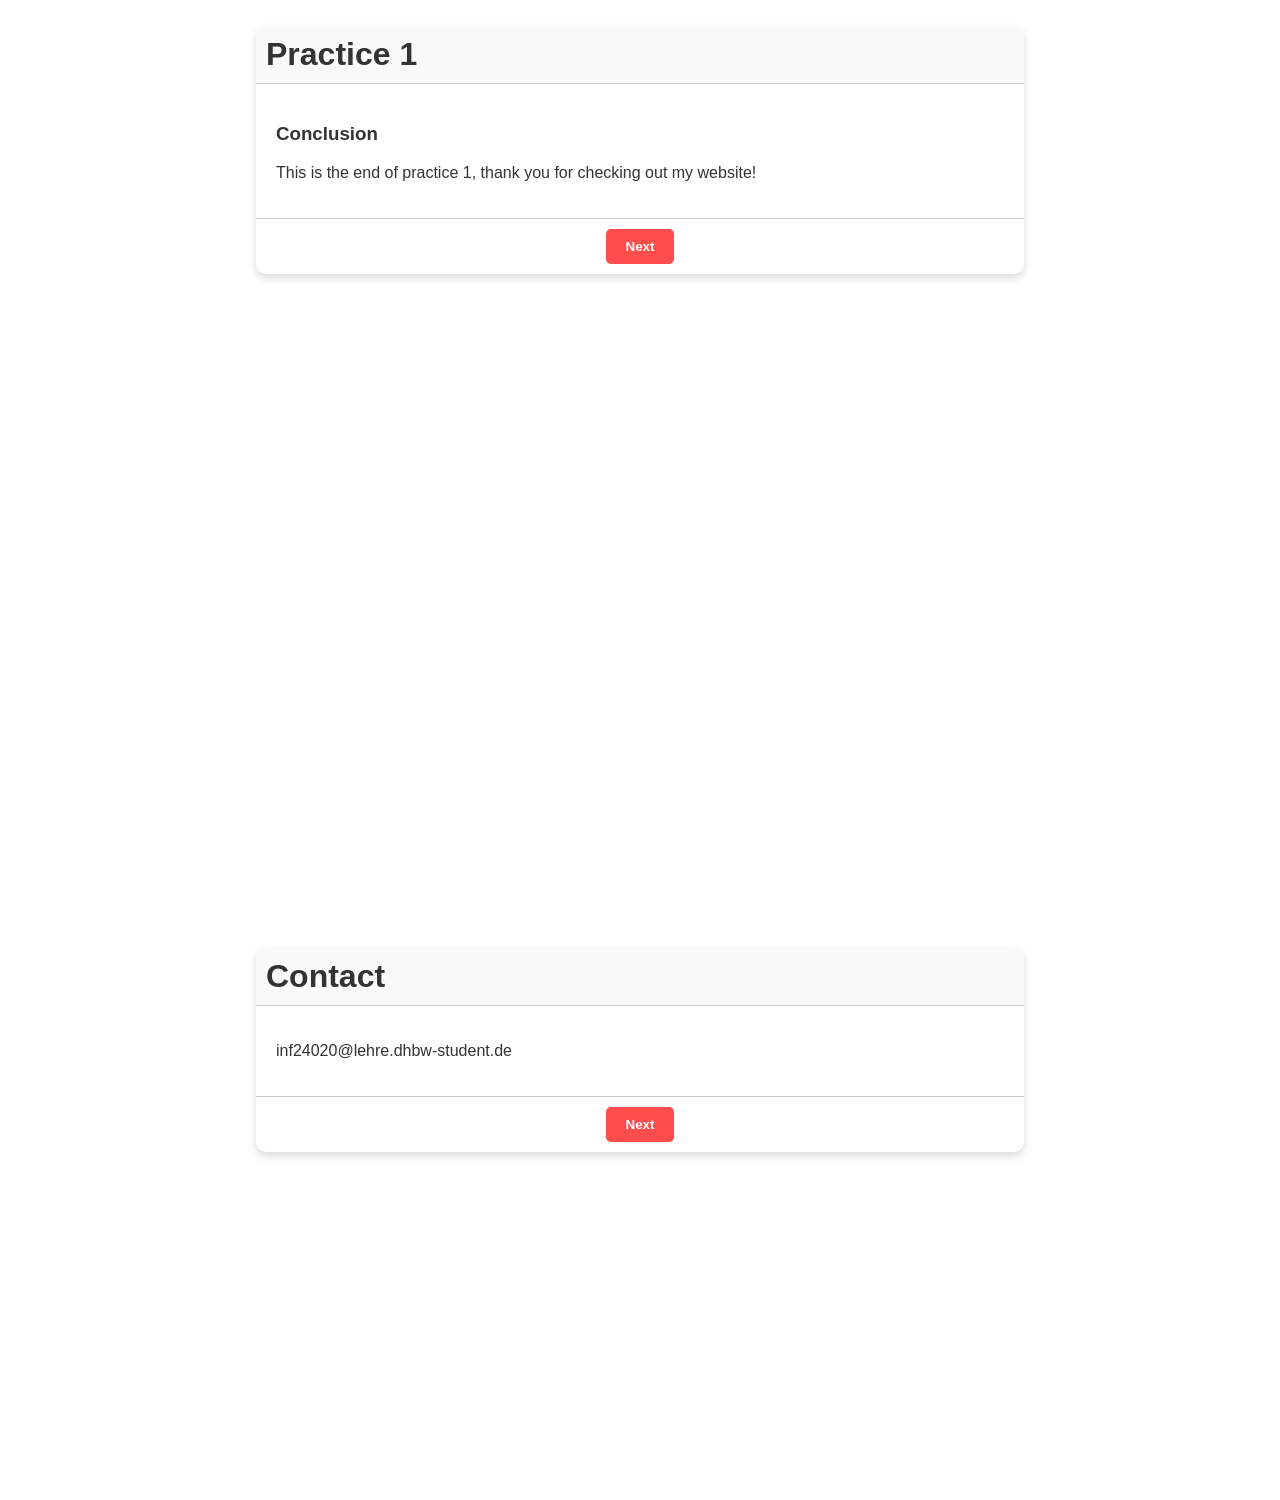
==== commit 88cb814a: "Given up on smoothness" ====
--- a/index.html
+++ b/index.html
@@ -12,26 +12,31 @@
     <div class="logo">WebEngineering - Rainer Stahl</div>
     <ul>
       <li><a href="#home">Start</a></li>
-      <li><a href="#about">Introduction</a></li>
+      <li><a href="#practice-1-intro">Practice 1</a></li>
       <li><a href="#contact">Contact</a></li>
     </ul>
   </nav>
 
   <section id="home" class="snap-section">
     <div class="content-box">
-      <div class="title-area">
-        <!-- First Box Title Updated Here -->
-        <div class="title-text">Web Engineering - Demo Site</div>
-      </div>
-      <div class="main-content">
-        <!-- Put your own content here -->
-        <p>Welcome to my Web Engineering Demo Site. <br> Let me introduce my solution...</p>
-      </div>
-      <div class="button-area">
-        <button class="scroll-button">Next</button>
-      </div>
+        <div class="title-area">
+            <!-- First Box Title Updated Here -->
+            <div class="title-text">Web Engineering - Demo Site</div>
+        </div>
+        <div class="main-content">
+            <!-- Put your own content here -->
+            <p>Welcome to my Web Engineering Demo Site. <br> Let me introduce my solution...</p>
+            <div class="center-image">
+                <img src="https://i.imgur.com/bfKHStH.png" alt="DHBW">
+            </div>
+        </div>
+        <div class="button-area">
+            <button class="scroll-button">Next</button>
+        </div>
     </div>
-  </section>
+</section>
+
+
 
   <section id="practice-1-intro" class="snap-section">
   <div class="content-box">
@@ -84,7 +89,42 @@
     </div>
   </div>
 </section>
+<section id="extra-credit" class="snap-section">
+    <div class="content-box">
+      <div class="title-area">
+        <div class="title-text">Extra Credit</div>
+      </div>
+      <div class="main-content">
+        <p><strong>Why I want extra credit:</strong></p>
+        <ul>
+          <li><em>Pride</em> – I would feel good!</li>
+          <li><u>Making up for missed assignment due dates</u> – It happens to the best of us, right?</li>
+        </ul>
 
+        <p><strong>Reasons to approve this:</strong></p>
+        <ol>
+          <li>
+            Utlitarianism commands it!
+            <ul>
+              <li><b>Pow!</b><br>I feel like at this point this would be done in a grid ...</li>
+            </ul>
+          </li>
+          <li>
+            ... and I did what was asked:
+            <ul>
+              <li><b>Bam! </b><br>See how I highlight <u>key points</u>?</li>
+            </ul>
+          </li>
+        </ol>
+
+        <p>Do I deserve it? <span style="font-size: larger; font-weight: bold; color: green;">Absolutely!</span></p>
+
+      </div>
+      <div class="button-area">
+        <button class="scroll-button">Next</button>
+      </div>
+    </div>
+  </section>
 <section id="practice-1-conclusion" class="snap-section">
   <div class="content-box">
     <div class="title-area">
@@ -95,7 +135,7 @@
       <p>This is the end of practice 1, thank you for checking out my website!</p>
     </div>
     <div class="button-area">
-      <button class="scroll-button">No More</button>
+      <button class="scroll-button">Next</button>
     </div>
   </div>
 </section>
@@ -111,63 +151,10 @@
         <p>inf24020@lehre.dhbw-student.de</p>
       </div>
       <div class="button-area">
-        <button class="scroll-button">No More</button>
+        <button class="scroll-button">Next</button>
       </div>
     </div>
   </section>
 </body>
 </html>
-  <section id="extra-credit" class="snap-section">
-    <div class="content-box">
-      <div class="title-area">
-        <div class="title-text">Extra Credit</div>
-      </div>
-      <div class="main-content">
-        <h3>Extra Credit Details</h3>
-
-        <p><strong>Why I want extra credit:</strong></p>
-        <ul>
-          <li><em>Pride</em> – Achieving the best feels good!</li>
-          <li><u>Making up for missed due dates</u> – It happens to the best of us, right?</li>
-        </ul>
-
-        <p><strong>Reasons to approve this:</strong></p>
-        <ol>
-          <li>
-            It encourages me to stay engaged.
-            <ul>
-              <li><b>Motivation:</b> Small rewards can spark greater effort.</li>
-            </ul>
-          </li>
-          <li>
-            It's a great way to showcase creativity!
-            <ul>
-              <li><b>Style:</b> See how I highlight key points?</li>
-            </ul>
-          </li>
-        </ol>
-
-        <p>Do I deserve it? <span style="font-size: larger; font-weight: bold; color: green;">Absolutely!</span></p>
-
-      </div>
-      <div class="button-area">
-        <button class="scroll-button">Next</button>
-      </div>
-    </div>
-  </section>
-
-  <section id="contact" class="snap-section">
-    <div class="content-box">
-      <div class="title-area">
-        <div class="title-text">Contact</div>
-      </div>
-      <div class="main-content">
-        <p>inf24020@lehre.dhbw-student.de</p>
-      </div>
-      <div class="button-area">
-        <button class="scroll-button">No More</button>
-      </div>
-    </div>
-  </section>
-</body>
-</html>
+ 
--- a/styles.css
+++ b/styles.css
@@ -1,16 +1,16 @@
-/* Reset and basic styling */
+/* 1) Basic Reset/Structure */
 html, body {
   margin: 0;
   padding: 0;
-  height: 100%;
 }
 
-/* 
-  Use scroll-snap on Y-axis, 
-  'mandatory' forces each .snap-section to snap precisely.
-*/
+/* 2) Smooth scrolling for any JS or anchor-based scrolls */
+html {
+  scroll-behavior: smooth; 
+}
+
+/* 3) Body styling (background, font, etc.) */
 body {
-  scroll-snap-type: y mandatory;
   overflow-y: scroll;
   font-family: Arial, sans-serif;
   background-image: url('https://img.freepik.com/free-vector/dark-hexagonal-background-with-gradient-color_79603-1409.jpg');
@@ -18,12 +18,18 @@
   background-position: center;
   background-repeat: no-repeat;
   background-attachment: fixed;
-
-  font-family: Arial, sans-serif;
   color: #fff;
 }
 
-/* Navigation bar */
+/* 4) Snap-section no longer needs 'scroll-snap-align', but keep min-height for full-screen sections */
+.snap-section {
+  min-height: 100vh;
+  display: flex;
+  align-items: center;
+  justify-content: center;
+}
+
+/* 5) Navigation bar */
 nav {
   position: fixed;
   top: 0; 
@@ -58,21 +64,26 @@
   color: #ffa500;
 }
 
-/* Scroll snapping each section to center of viewport */
-.snap-section {
-  scroll-snap-align: center;
-  min-height: 100vh; /* so each section has full screen height */
+/* 6) Center an image within .center-image container */
+.center-image {
   display: flex;
-  align-items: center;
   justify-content: center;
-  /* optional - you can experiment with padding-top if needed */
+  margin: 20px auto;
+  max-width: 80%;
+  max-height: 30vw;
+  background: transparent;
+}
+.center-image img {
+  max-width: 100%;
+  height: auto;
 }
 
+/* 7) Content box styling */
 .content-box {
   background: #fff;
   color: #333;
-  width: 60vw;
-  min-height: 70vh;
+  width: 60%;
+  height: 70%;
   border-radius: 10px;
   box-shadow: 0 4px 8px rgba(0,0,0,0.15);
   display: flex;
@@ -82,23 +93,21 @@
   overflow: hidden;
 }
 
-
 .title-area {
   flex: 0 0 auto; /* No growth/shrinking */
-  border-bottom: 1px solid #ccc; /* Optional decorative line */
-  background-color: #f9f9f9; /* Optional background for contrast */
-  padding: 0; /* Padding handled by .title-text */
+  border-bottom: 1px solid #ccc; 
+  background-color: #f9f9f9; 
+  padding: 0; 
 }
 
 .title-text {
-  font-size: 2rem; /* Large font size */
-  font-weight: bold; /* Bold font */
-  text-align: left; /* Left-aligned */
-  padding: 10px; /* Add some padding around */
-  margin: 0; /* Remove any default margins */
-  color: #333; /* Darker text color for readability */
+  font-size: 2rem; 
+  font-weight: bold; 
+  text-align: left; 
+  padding: 10px; 
+  margin: 0; 
+  color: #333; 
 }
-
 
 .main-content {
   flex: 1;
@@ -106,8 +115,6 @@
   padding: 20px;
 }
 
-
-/* Button area: anchored at the bottom center */
 .button-area {
   flex: 0 0 auto;
   text-align: center;
@@ -115,7 +122,7 @@
   border-top: 1px solid #ccc;
 }
 
-/* Styling the button */
+/* 8) Button styling */
 button {
   border: none;
   padding: 10px 20px;
@@ -130,7 +137,7 @@
   background: #e74c3c;
 }
 
-/* Responsive tweak for narrower screens */
+/* 9) Responsive tweaks */
 @media (max-width: 600px) {
   .content-box {
     width: 80vw;
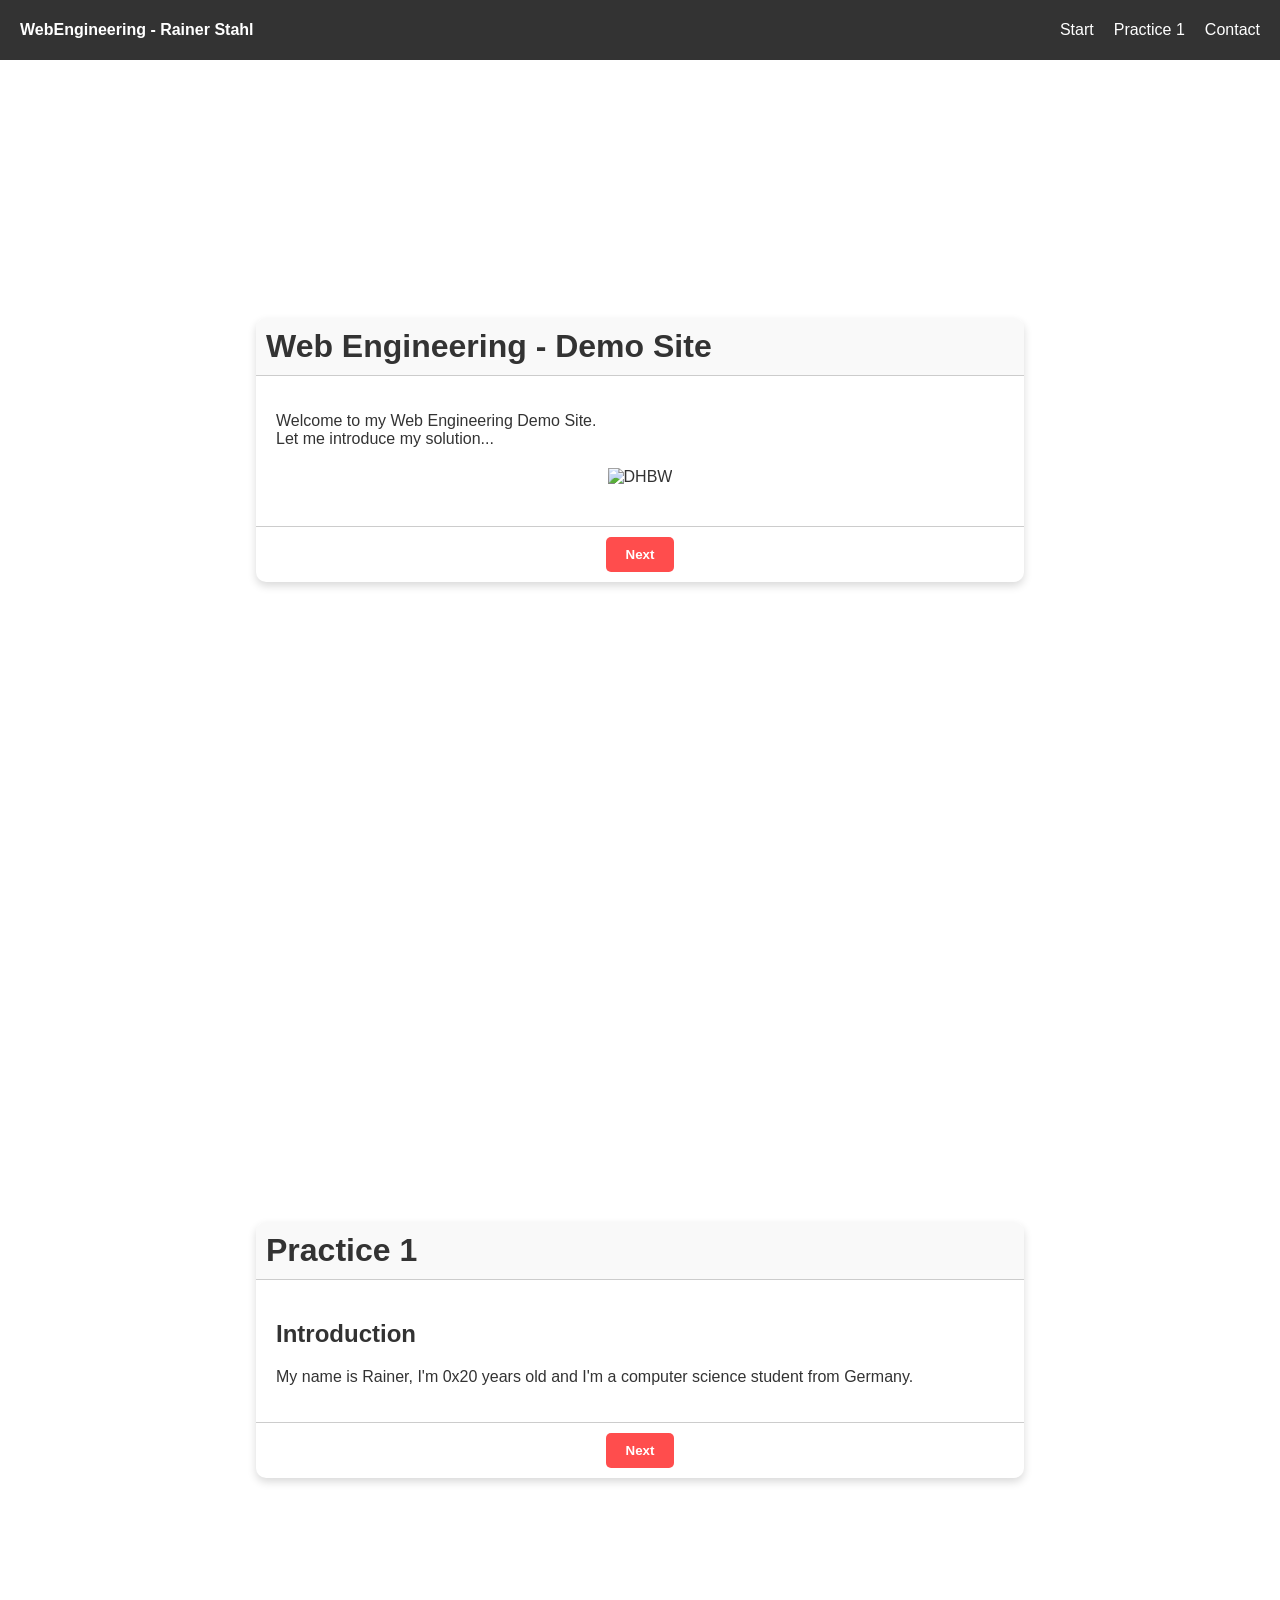
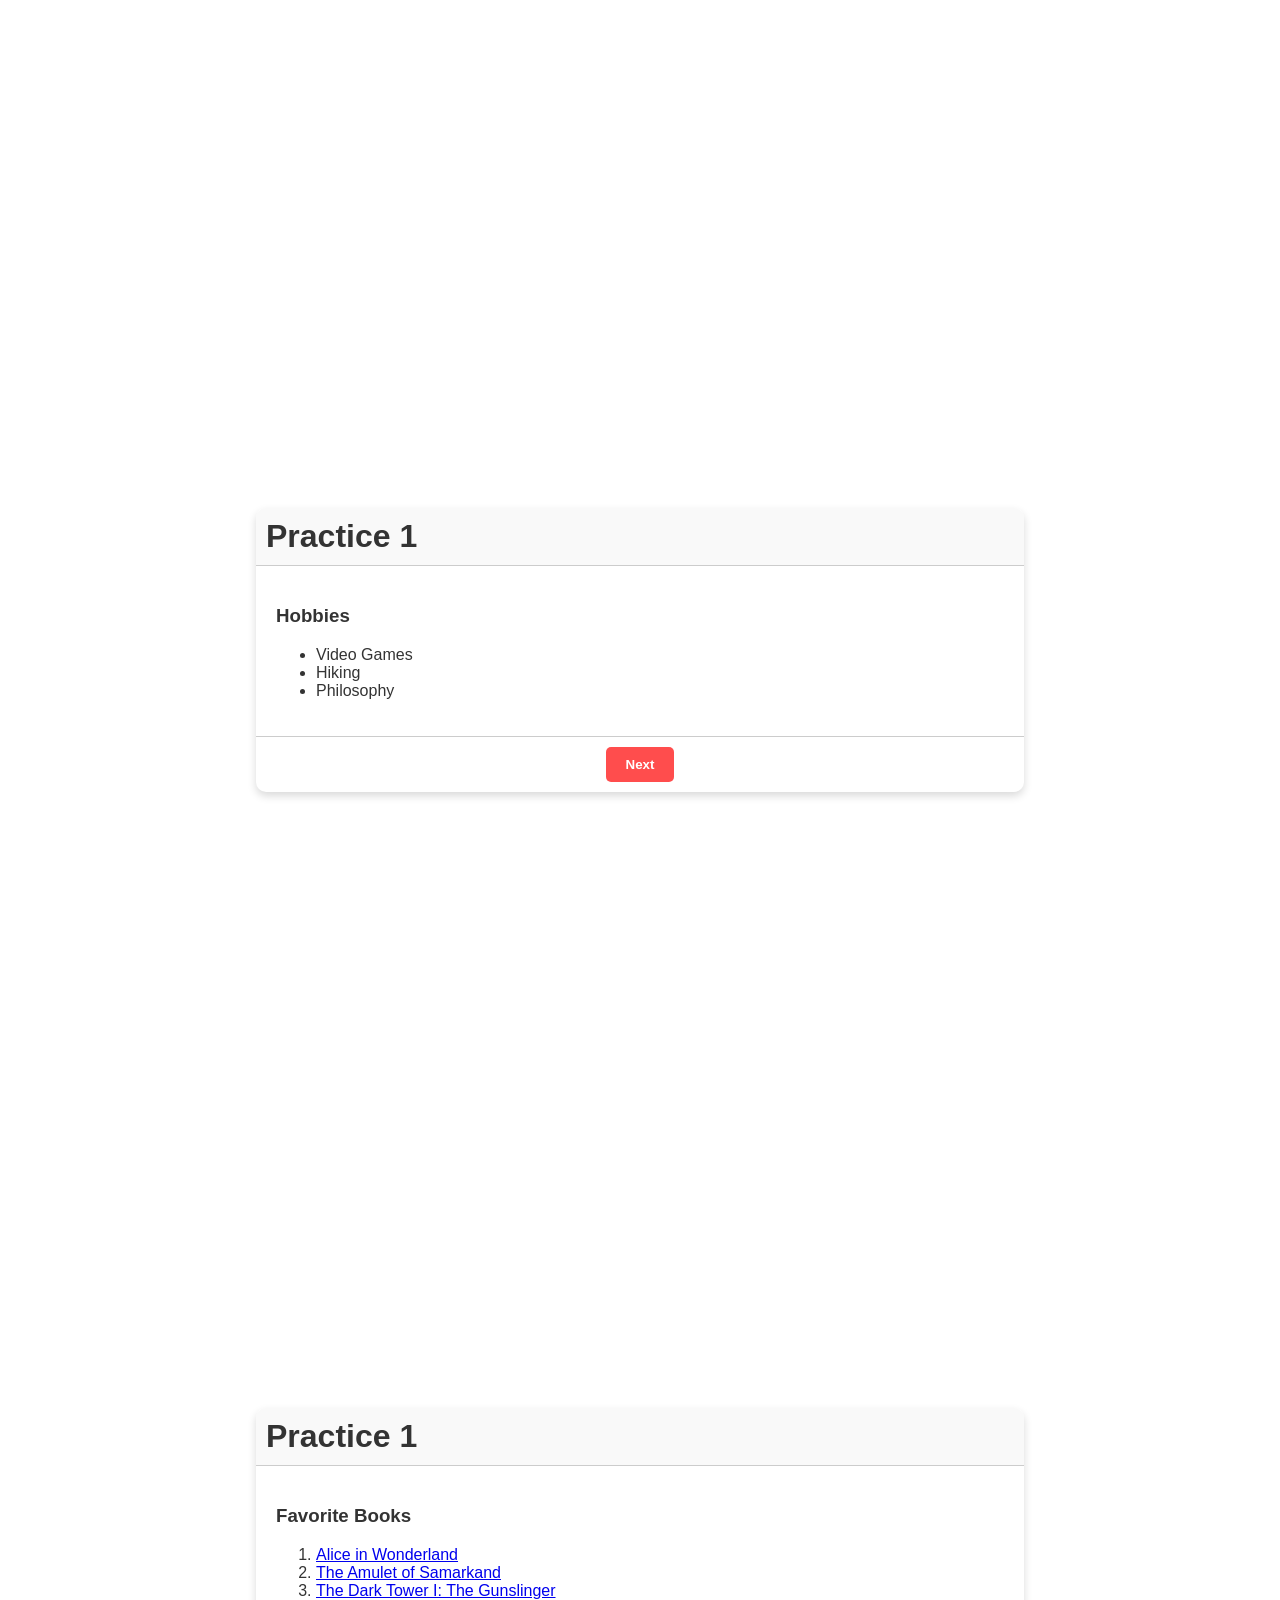
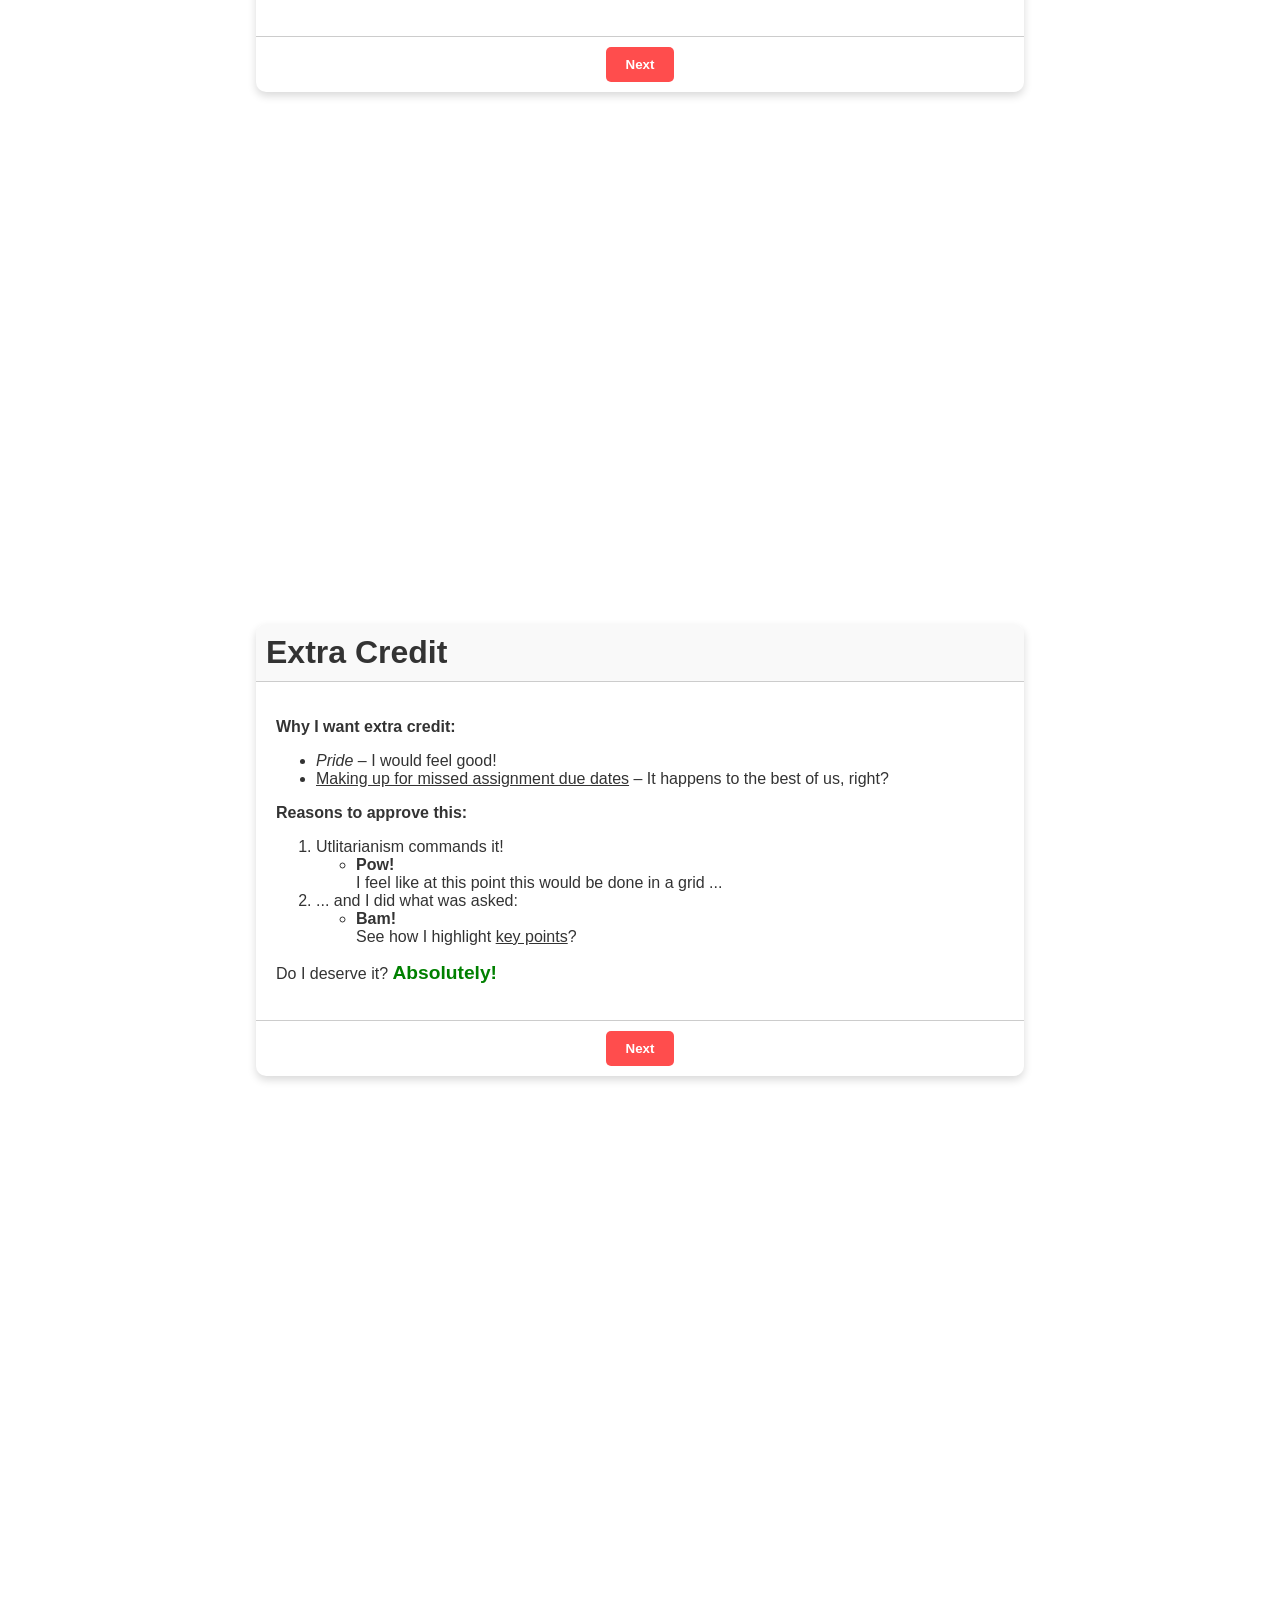
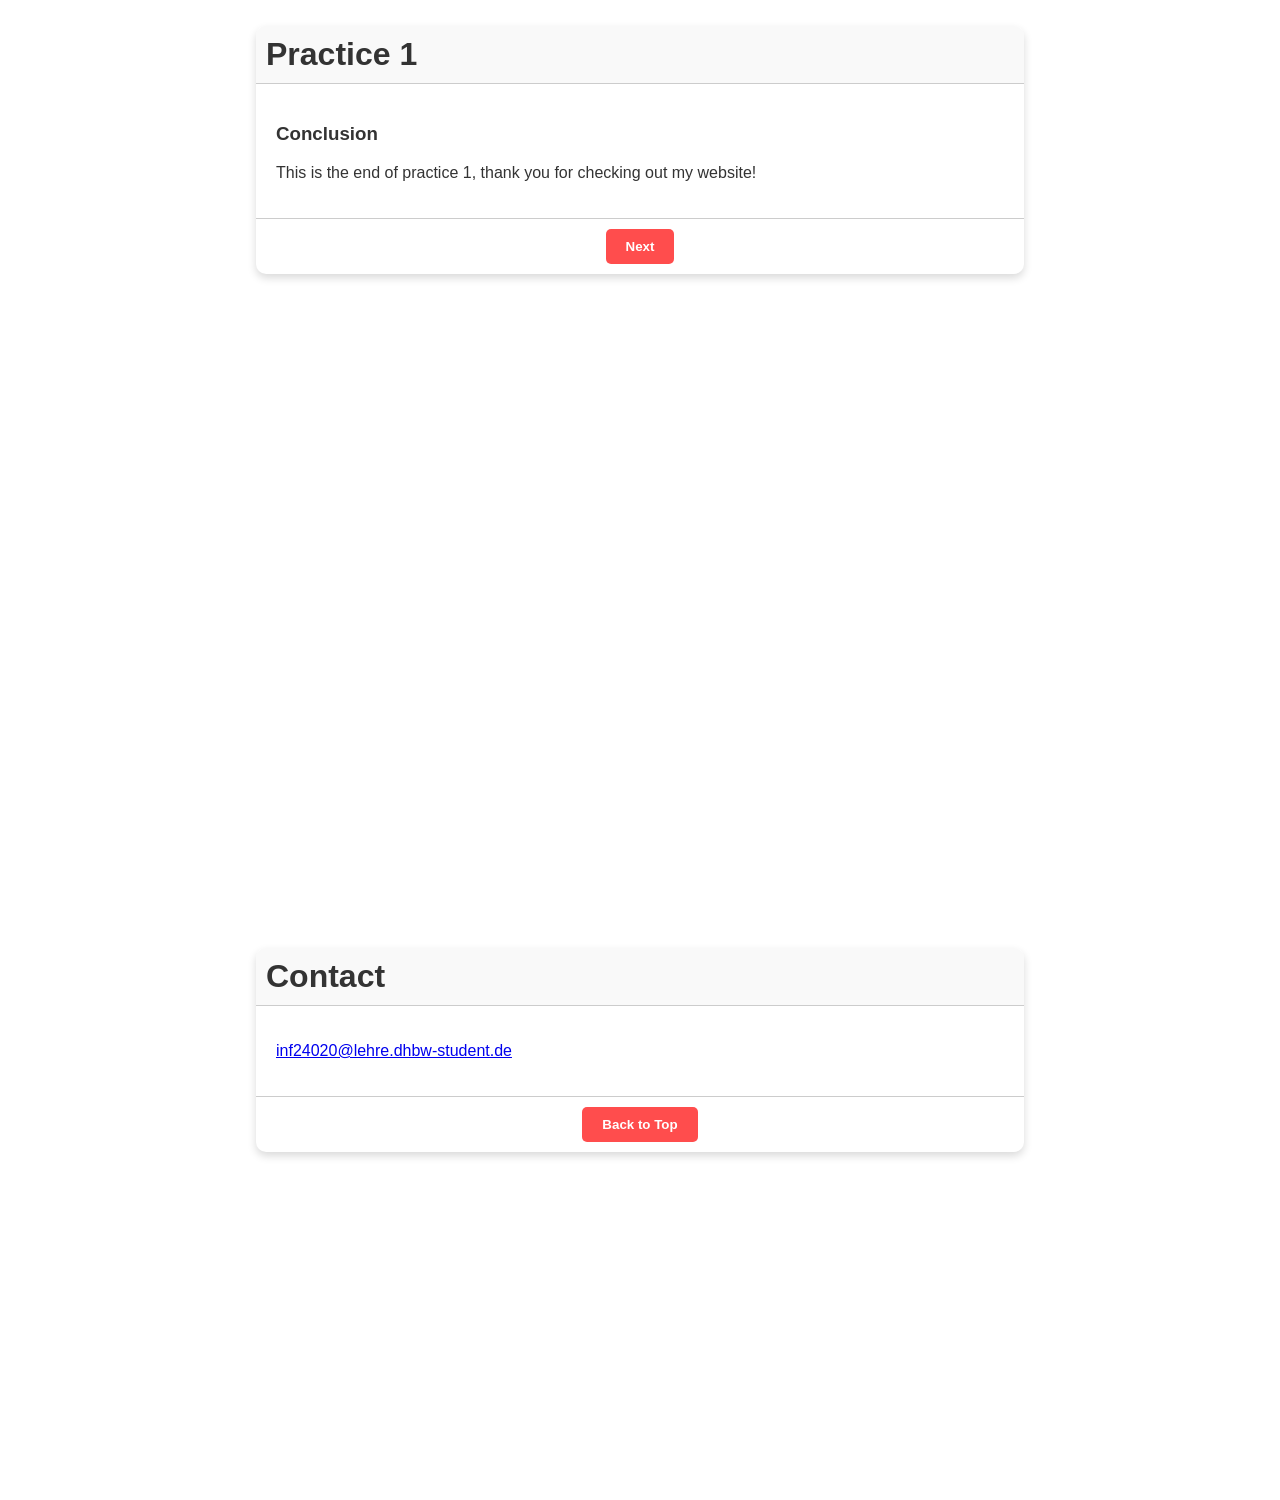
==== commit 1fb8175a: "Practice 2" ====
--- a/index.html
+++ b/index.html
@@ -20,11 +20,9 @@
   <section id="home" class="snap-section">
     <div class="content-box">
         <div class="title-area">
-            <!-- First Box Title Updated Here -->
             <div class="title-text">Web Engineering - Demo Site</div>
         </div>
         <div class="main-content">
-            <!-- Put your own content here -->
             <p>Welcome to my Web Engineering Demo Site. <br> Let me introduce my solution...</p>
             <div class="center-image">
                 <img src="https://i.imgur.com/bfKHStH.png" alt="DHBW">
@@ -35,7 +33,6 @@
         </div>
     </div>
 </section>
-
 
 
   <section id="practice-1-intro" class="snap-section">
@@ -79,9 +76,9 @@
     <div class="main-content">
       <h3>Favorite Books</h3>
       <ol>
-        <li>Alice in Wonderland</li>
-        <li>The Amulet of Samarkand</li>
-        <li>The Dark Tower I: The Gunslinger</li>
+        <li><a href="https://en.wikipedia.org/wiki/Alice%27s_Adventures_in_Wonderland" target="_blank">Alice in Wonderland</a></li>
+        <li><a href="https://en.wikipedia.org/wiki/The_Bartimaeus_Trilogy#The_Amulet_of_Samarkand" target="_blank">The Amulet of Samarkand</a></li>
+        <li><a href="https://en.wikipedia.org/wiki/The_Dark_Tower:_The_Gunslinger" target="_blank">The Dark Tower I: The Gunslinger</a></li>
       </ol>
     </div>
     <div class="button-area">
@@ -148,13 +145,12 @@
       </div>
       <div class="main-content">
         <!-- Provide real or example contact info here -->
-        <p>inf24020@lehre.dhbw-student.de</p>
+        <p><a href="mailto:inf24020@lehre.dhbw-student.de">inf24020@lehre.dhbw-student.de</a></p>
       </div>
       <div class="button-area">
-        <button class="scroll-button">Next</button>
+        <a href="#home"><button class="scroll-button">Back to Top</button></a>
       </div>
     </div>
   </section>
 </body>
 </html>
- 
--- a/styles.css
+++ b/styles.css
@@ -1,15 +1,7 @@
-/* 1) Basic Reset/Structure */
 html, body {
   margin: 0;
   padding: 0;
 }
-
-/* 2) Smooth scrolling for any JS or anchor-based scrolls */
-html {
-  scroll-behavior: smooth; 
-}
-
-/* 3) Body styling (background, font, etc.) */
 body {
   overflow-y: scroll;
   font-family: Arial, sans-serif;
@@ -21,9 +13,8 @@
   color: #fff;
 }
 
-/* 4) Snap-section no longer needs 'scroll-snap-align', but keep min-height for full-screen sections */
 .snap-section {
-  min-height: 100vh;
+  min-height: 100vh; /* Forces 1 view port height to get paginated feel */
   display: flex;
   align-items: center;
   justify-content: center;
@@ -64,7 +55,7 @@
   color: #ffa500;
 }
 
-/* 6) Center an image within .center-image container */
+/* Center DHBW Image */
 .center-image {
   display: flex;
   justify-content: center;
@@ -77,8 +68,6 @@
   max-width: 100%;
   height: auto;
 }
-
-/* 7) Content box styling */
 .content-box {
   background: #fff;
   color: #333;
@@ -94,7 +83,7 @@
 }
 
 .title-area {
-  flex: 0 0 auto; /* No growth/shrinking */
+  flex: 0 0 auto;
   border-bottom: 1px solid #ccc; 
   background-color: #f9f9f9; 
   padding: 0; 
@@ -136,10 +125,14 @@
 button:hover {
   background: #e74c3c;
 }
-
-/* 9) Responsive tweaks */
-@media (max-width: 600px) {
+@media (max-width: 720px) {
   .content-box {
     width: 80vw;
   }
 }
+
+@media (max-width: 500px) {
+  .content-box {
+    width: 94vw;
+  }
+}
